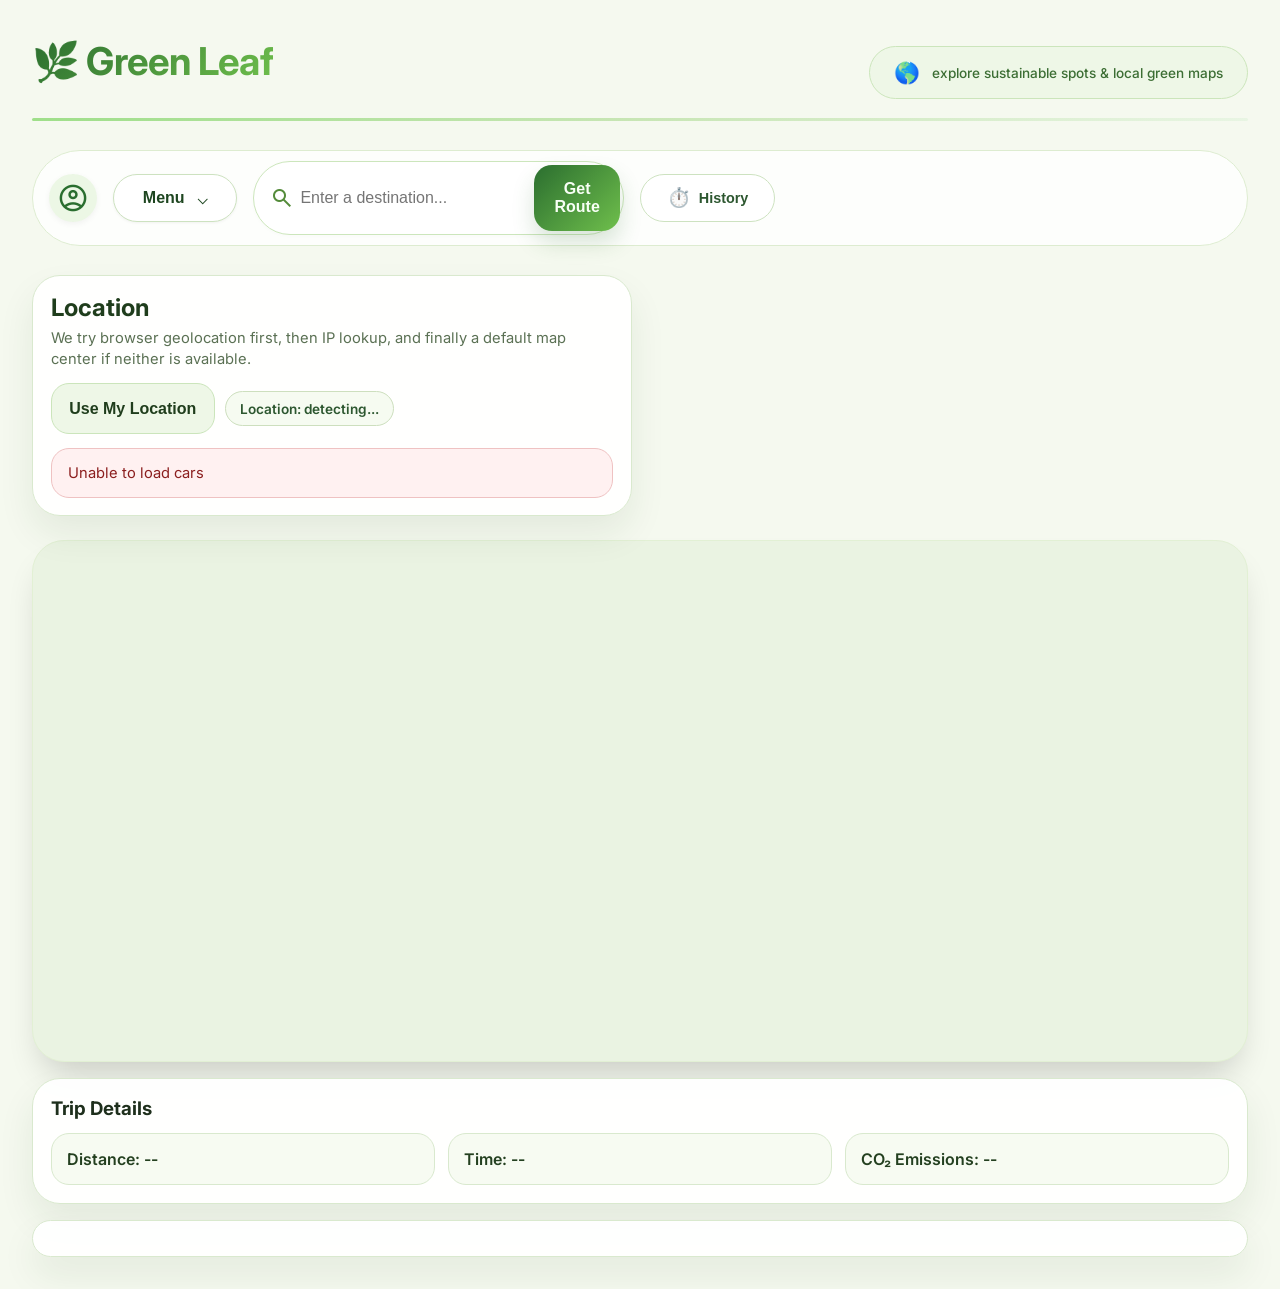
==== new-code/index.html @ 65c22194 "Refactor search component and remove index.html - Updated CSS for the search component to improve la" ====
<!doctype html>
<html lang="en">
  <head>
    <meta charset="UTF-8" />
    <meta
      name="viewport"
      content="width=device-width, initial-scale=1.0, user-scalable=yes"
    />
    <title>Green Leaf | Sustainable Map Explorer</title>
    <!-- Google Material Icons & Symbols -->
    <link
      rel="stylesheet"
      href="https://fonts.googleapis.com/css2?family=Material+Symbols+Outlined:opsz,wght,FILL,GRAD@20..48,100..700,0,1"
    />
    <link
      href="https://fonts.googleapis.com/css2?family=Inter:opsz,wght@14..32,300;14..32,400;14..32,600;14..32,700&display=swap"
      rel="stylesheet"
    />
    <style>
      * {
        margin: 0;
        padding: 0;
        box-sizing: border-box;
      }

      body {
        font-family:
          "Inter",
          system-ui,
          -apple-system,
          "Segoe UI",
          Roboto,
          sans-serif;
        background: #f5f9ef;
        color: #1e2f1c;
        padding: 1.5rem 2rem 2rem 2rem;
        transition: all 0.2s ease;
      }

      /* header & layout */
      .top-bar {
        display: flex;
        flex-wrap: wrap;
        align-items: center;
        justify-content: space-between;
        gap: 1rem;
        margin-bottom: 1.2rem;
      }

      .title h1 {
        font-size: 2.4rem;
        font-weight: 700;
        letter-spacing: -0.02em;
        background: linear-gradient(135deg, #2b6e2f, #6fbf4c);
        background-clip: text;
        -webkit-background-clip: text;
        color: transparent;
        text-shadow: none;
        display: inline-block;
      }

      .title {
        flex-shrink: 0;
      }

      hr {
        border: none;
        height: 3px;
        background: linear-gradient(90deg, #9fdf8a, #c8e6b5, #e8f5e3);
        border-radius: 10px;
        margin-bottom: 1.8rem;
      }

      /* action row: profile + menu + search + history */
      .action-panel {
        display: flex;
        flex-wrap: wrap;
        align-items: center;
        gap: 1rem;
        margin-bottom: 1.8rem;
        background: #ffffffcc;
        backdrop-filter: blur(2px);
        padding: 0.6rem 1rem;
        border-radius: 60px;
        border: 1px solid #ddecd0;
      }

      .profile-btn {
        background: #ecf7e5;
        border: none;
        border-radius: 40px;
        width: 48px;
        height: 48px;
        display: flex;
        align-items: center;
        justify-content: center;
        cursor: pointer;
        transition: 0.2s;
        box-shadow: 0 2px 6px rgba(0, 0, 0, 0.05);
      }

      .profile-btn:hover {
        background: #d9f0cc;
        transform: scale(0.97);
      }

      .acc-icon {
        font-size: 32px;
        color: #2a6e2f;
      }

      /* dropdown menu (modern) */
      .dropdown {
        position: relative;
        display: inline-block;
      }

      .dropbtn {
        background-color: #ffffff;
        color: #1e4620;
        padding: 0.7rem 1.8rem;
        font-size: 1rem;
        font-weight: 600;
        border: 1px solid #cde2c0;
        border-radius: 40px;
        cursor: pointer;
        transition: 0.2s;
        display: flex;
        align-items: center;
        gap: 6px;
        box-shadow: 0 1px 3px rgba(0, 0, 0, 0.05);
      }

      .dropbtn::after {
        content: "⌵";
        font-size: 1.2rem;
        font-weight: 500;
        margin-left: 6px;
      }

      .dropbtn:hover {
        background: #ebf9e2;
        border-color: #9fcd84;
      }

      .dropdown-content {
        display: none;
        position: absolute;
        background-color: white;
        min-width: 170px;
        box-shadow: 0 12px 28px rgba(0, 0, 0, 0.12);
        border-radius: 24px;
        z-index: 20;
        overflow: hidden;
        top: 50px;
        left: 0;
        border: 1px solid #e2f0d8;
      }

      .dropdown-content a {
        color: #2b4527;
        padding: 12px 20px;
        text-decoration: none;
        display: block;
        font-weight: 500;
        transition: 0.15s;
      }

      .dropdown-content a:hover {
        background-color: #eefbe6;
        color: #1a541e;
      }

      .dropdown:hover .dropdown-content {
        display: block;
      }

      /* search component */
      .search {
        display: flex;
        align-items: center;
        background: white;
        border-radius: 48px;
        padding: 0.2rem 0.2rem 0.2rem 1rem;
        border: 1px solid #cce6bc;
        transition: 0.2s;
        background: #ffffff;
        min-width: 220px;
        box-shadow: 0 1px 4px rgba(0, 0, 0, 0.02);
      }

      .search:focus-within {
        border-color: #6fbf4c;
        box-shadow: 0 0 0 3px rgba(111, 191, 76, 0.2);
      }

      .search-icon {
        color: #548b3a;
        font-size: 24px;
        margin-right: 6px;
      }

      .search-input {
        border: none;
        padding: 12px 8px 12px 0;
        font-size: 1rem;
        width: 100%;
        background: transparent;
        outline: none;
        font-weight: 400;
      }

      .history button {
        background: #ffffff;
        border: 1px solid #cde2c0;
        padding: 0.7rem 1.6rem;
        border-radius: 40px;
        font-weight: 600;
        font-size: 0.9rem;
        color: #2d5730;
        cursor: pointer;
        transition: all 0.2s;
        display: flex;
        align-items: center;
        gap: 8px;
      }

      .history button::before {
        content: "⏱️";
        font-size: 1.2rem;
      }

      .history button:hover {
        background: #e3f5d8;
        border-color: #8fcb6e;
        transform: translateY(-1px);
      }

      /* map container */
      .map-container {
        margin-top: 1.5rem;
        border-radius: 32px;
        overflow: hidden;
        box-shadow: 0 20px 35px -12px rgba(0, 0, 0, 0.2);
        border: 1px solid #e2f0d4;
        background: #eaf3e2;
        transition: all 0.2s;
      }

      .planner-grid {
        margin-top: 1.2rem;
        display: grid;
        grid-template-columns: repeat(2, minmax(0, 1fr));
        gap: 1rem;
      }

      .planner-card {
        background: rgba(255, 255, 255, 0.96);
        border: 1px solid #d9e9ce;
        border-radius: 28px;
        box-shadow: 0 18px 36px rgba(31, 61, 28, 0.08);
        padding: 1.1rem;
      }

      .planner-card h2,
      .planner-card h3 {
        margin-bottom: 0.35rem;
        color: #1f3d1c;
      }

      .planner-card p {
        color: #5b7154;
        font-size: 0.92rem;
        line-height: 1.45;
      }

      .planner-meta-row {
        display: flex;
        flex-wrap: wrap;
        align-items: center;
        gap: 0.65rem;
        margin-top: 0.8rem;
      }

      .location-badge,
      .active-vehicle-badge-inline {
        display: inline-flex;
        align-items: center;
        gap: 0.4rem;
        border-radius: 999px;
        padding: 0.55rem 0.85rem;
        border: 1px solid #cddfbe;
        background: #f6fbf1;
        color: #2d5730;
        font-size: 0.85rem;
        font-weight: 600;
      }

      .planner-controls {
        display: grid;
        grid-template-columns: repeat(2, minmax(0, 1fr));
        gap: 0.75rem;
        margin-top: 0.9rem;
      }

      .field-group {
        display: flex;
        flex-direction: column;
        gap: 0.4rem;
      }

      .field-group label {
        font-size: 0.82rem;
        font-weight: 700;
        letter-spacing: 0.02em;
        color: #496642;
      }

      .planner-select,
      .planner-input {
        border: 1px solid #cfe1c4;
        border-radius: 18px;
        padding: 0.9rem 1rem;
        font-size: 1rem;
        background: #fbfef8;
        color: #20301d;
        outline: none;
      }

      .planner-select:focus,
      .planner-input:focus {
        border-color: #6fbf4c;
        box-shadow: 0 0 0 3px rgba(111, 191, 76, 0.12);
      }

      .planner-btn,
      .planner-secondary-btn {
        border: none;
        border-radius: 18px;
        padding: 0.95rem 1.1rem;
        font-size: 1rem;
        font-weight: 700;
        cursor: pointer;
      }

      .planner-btn {
        color: #f8fff5;
        background: linear-gradient(135deg, #2b6e2f, #6fbf4c);
        box-shadow: 0 12px 22px rgba(43, 110, 47, 0.18);
      }

      .planner-secondary-btn {
        color: #1f3d1c;
        background: #eef7e7;
        border: 1px solid #cbe5bb;
      }

      .planner-btn:disabled {
        cursor: wait;
        opacity: 0.75;
      }

      .status-message {
        margin-top: 0.9rem;
        padding: 0.85rem 1rem;
        border-radius: 18px;
        border: 1px solid #d7e7cb;
        background: #f7fbf2;
        color: #244020;
        font-size: 0.92rem;
        line-height: 1.4;
      }

      .status-message.status-success {
        background: #e7f7e9;
        color: #1d7e35;
        border-color: #bfe3c6;
      }

      .status-message.status-error {
        background: #fff1f1;
        color: #8c1f1f;
        border-color: #efc2c2;
      }

      .map-stage {
        min-height: 520px;
        width: 100%;
      }

      .trip-details-card,
      .routes-list-section {
        margin-top: 1rem;
        background: rgba(255, 255, 255, 0.96);
        border: 1px solid #d9e9ce;
        border-radius: 28px;
        box-shadow: 0 18px 36px rgba(31, 61, 28, 0.08);
        padding: 1.1rem;
      }

      .trip-metrics {
        display: grid;
        grid-template-columns: repeat(3, minmax(0, 1fr));
        gap: 0.8rem;
        margin-top: 0.8rem;
      }

      .trip-metrics p {
        border-radius: 18px;
        background: #f7fbf2;
        border: 1px solid #d9e9ce;
        padding: 0.95rem;
        font-weight: 600;
        color: #244020;
      }

      .routes-heading {
        margin-bottom: 0.8rem;
        color: #1f3d1c;
      }

      .routes-grid {
        display: grid;
        gap: 0.9rem;
        grid-template-columns: repeat(auto-fit, minmax(220px, 1fr));
      }

      .route-option {
        text-align: left;
        width: 100%;
        border: 1px solid #d9e9ce;
        background: #fbfef8;
        border-radius: 22px;
        padding: 1rem;
        cursor: pointer;
      }

      .route-option-active {
        outline: 3px solid rgba(111, 191, 76, 0.18);
        border-color: #6fbf4c;
      }

      .route-option-header {
        display: flex;
        justify-content: space-between;
        gap: 0.6rem;
        align-items: center;
        margin-bottom: 0.45rem;
      }

      .route-title {
        font-weight: 700;
        color: #1f3d1c;
      }

      .route-pill {
        border-radius: 999px;
        padding: 0.3rem 0.6rem;
        background: #e7f7e9;
        color: #1d7e35;
        font-size: 0.78rem;
        font-weight: 700;
      }

      .route-main-metric {
        font-size: 1.15rem;
        font-weight: 800;
        color: #244020;
      }

      .route-meta,
      .route-savings {
        margin-top: 0.35rem;
        color: #5b7154;
        font-size: 0.92rem;
      }

      .field {
        display: flex;
        flex-direction: column;
        gap: 0.4rem;
      }

      .field label {
        font-size: 0.82rem;
        font-weight: 700;
        letter-spacing: 0.02em;
        color: #496642;
      }

      .field input {
        border: 1px solid #cfe1c4;
        border-radius: 18px;
        padding: 0.9rem 1rem;
        font-size: 1rem;
        background: #fbfef8;
        color: #20301d;
        outline: none;
      }

      .field input:focus {
        border-color: #6fbf4c;
        box-shadow: 0 0 0 3px rgba(111, 191, 76, 0.12);
      }

      .span-2 {
        grid-column: span 2;
      }

      .predict-btn {
        border: none;
        border-radius: 18px;
        padding: 0.95rem 1.2rem;
        font-size: 1rem;
        font-weight: 700;
        color: #f8fff5;
        background: linear-gradient(135deg, #2b6e2f, #6fbf4c);
        cursor: pointer;
        transition:
          transform 0.18s ease,
          box-shadow 0.18s ease,
          opacity 0.18s ease;
        box-shadow: 0 12px 22px rgba(43, 110, 47, 0.18);
      }

      .predict-btn:hover {
        transform: translateY(-1px);
      }

      .predict-btn:disabled {
        cursor: wait;
        opacity: 0.75;
        transform: none;
      }

      .result-box {
        margin-top: 1rem;
        border-radius: 22px;
        background: #f7fbf2;
        border: 1px solid #d9e9ce;
        padding: 1rem 1.1rem;
        color: #244020;
        line-height: 1.5;
      }

      .result-box strong {
        display: block;
        font-size: 1rem;
        margin-bottom: 0.35rem;
      }

      .result-box.error {
        background: #fff7f7;
        border-color: #f0c7c7;
        color: #8c1f1f;
      }

      .small-muted {
        display: block;
        margin-top: 0.35rem;
        color: #5e7256;
        font-size: 0.82rem;
      }

      gmp-map {
        display: block;
        width: 100%;
        height: 550px;
        border-radius: 28px;
      }

      /* additional info banner */
      .eco-note {
        margin-top: 1.4rem;
        background: #eef7e7;
        border-radius: 60px;
        padding: 0.8rem 1.5rem;
        display: inline-flex;
        align-items: center;
        gap: 12px;
        font-size: 0.85rem;
        color: #3c6e34;
        font-weight: 500;
        border: 1px solid #cbe5bb;
        backdrop-filter: blur(2px);
      }

      .eco-note span {
        font-size: 1.3rem;
      }

      /* responsive */
      @media (max-width: 700px) {
        body {
          padding: 1rem;
        }
        .top-bar {
          flex-direction: column;
          align-items: flex-start;
        }
        .action-panel {
          border-radius: 28px;
          justify-content: space-between;
        }
        gmp-map {
          height: 420px;
        }
        .planner-grid,
        .planner-controls,
        .trip-metrics {
          grid-template-columns: 1fr;
        }

        .span-2 {
          grid-column: auto;
        }

        .title h1 {
          font-size: 1.9rem;
        }
      }

      /* simple toast */
      .toast-msg {
        position: fixed;
        bottom: 24px;
        left: 50%;
        transform: translateX(-50%) scale(0.9);
        background: #1f3d1c;
        color: #f1ffe8;
        padding: 10px 22px;
        border-radius: 60px;
        font-weight: 500;
        font-size: 0.85rem;
        opacity: 0;
        transition:
          opacity 0.2s,
          transform 0.2s;
        pointer-events: none;
        z-index: 200;
        box-shadow: 0 8px 18px rgba(0, 0, 0, 0.2);
        backdrop-filter: blur(4px);
        white-space: nowrap;
      }

      .toast-msg.show {
        opacity: 1;
        transform: translateX(-50%) scale(1);
      }
    </style>
  </head>
  <body>
    <div class="top-bar">
      <div class="title">
        <h1>🌿 Green Leaf</h1>
      </div>
      <div class="eco-note">
        <span>🌎</span> explore sustainable spots & local green maps
      </div>
    </div>
    <hr />

    <!-- unified action bar -->
    <div class="action-panel">
      <!-- profile icon button (with modern icon) -->
      <form class="profile-form" onsubmit="return false;">
        <button
          class="profile-btn"
          id="profileBtn"
          aria-label="Account profile"
        >
          <span class="material-symbols-outlined acc-icon">account_circle</span>
        </button>
      </form>

      <!-- dropdown menu (original style but refined) -->
      <div class="dropdown">
        <button class="dropbtn">Menu</button>
        <div class="dropdown-content">
          <a href="#" id="menuDiscover">🌱 Discover Parks</a>
          <a href="#" id="menuFarm">🥬 Urban Farms</a>
          <a href="#" id="menuEvents">📅 Eco Events</a>
        </div>
      </div>

      <!-- search form -->
      <form class="ser" onsubmit="return false;">
        <div class="search">
          <span class="material-symbols-outlined search-icon">search</span>
          <input
            class="search-input"
            type="search"
            placeholder="Enter a destination..."
            id="searchInput"
          />
          <button class="planner-btn" id="searchBtn" type="submit">
            Get Route
          </button>
        </div>
      </form>

      <!-- history button -->
      <div class="history">
        <button id="historyBtn">History</button>
      </div>
    </div>

    <section class="planner-grid" aria-label="Trip planner and vehicle profile">
      <article class="planner-card profile-menu" id="profileMenu" hidden>
        <h2>Vehicle Profile</h2>
        <p>
          Pick a car from the dataset so route emissions use the same vehicle
          profile.
        </p>
        <div class="planner-controls" id="carSelector">
          <div class="field-group">
            <label for="Make">Make</label>
            <select id="Make" class="planner-select"></select>
          </div>
          <div class="field-group">
            <label for="Model">Model</label>
            <select id="Model" class="planner-select"></select>
          </div>
          <div class="field-group">
            <label for="EngineSize">Engine Size</label>
            <select id="EngineSize" class="planner-select"></select>
          </div>
          <div class="field-group">
            <label for="FuelType">Fuel Type</label>
            <select id="FuelType" class="planner-select"></select>
          </div>
        </div>
        <div class="planner-meta-row">
          <button id="saveProfileBtn" type="button" class="planner-btn">
            Save Profile
          </button>
          <span id="profileStatus" role="status" aria-live="polite"></span>
          <span id="activeVehicleBadge" class="active-vehicle-badge-inline"
            >Vehicle: Not set</span
          >
        </div>
      </article>

      <article class="planner-card">
        <h2>Location</h2>
        <p>
          We try browser geolocation first, then IP lookup, and finally a
          default map center if neither is available.
        </p>
        <div class="planner-meta-row">
          <button id="locateBtn" type="button" class="planner-secondary-btn">
            Use My Location
          </button>
          <span id="locationBadge" class="location-badge"
            >Location: detecting...</span
          >
        </div>
        <div id="uiStatus" class="status-message" role="alert" hidden></div>
      </article>
    </section>

    <div class="map-container">
      <div id="map" class="map-stage"></div>
    </div>

    <section
      id="results"
      class="trip-details-card"
      aria-labelledby="tripDetailsHeading"
    >
      <h3 id="tripDetailsHeading">Trip Details</h3>
      <div class="trip-metrics">
        <p id="distanceText">Distance: --</p>
        <p id="durationText">Time: --</p>
        <p id="co2Text">CO₂ Emissions: --</p>
      </div>
    </section>

    <section
      id="routesList"
      class="routes-list-section"
      aria-live="polite"
      aria-label="Route options"
    ></section>

    <datalist id="makeOptions"></datalist>
    <datalist id="modelOptions"></datalist>
    <datalist id="fuelOptions"></datalist>

    <script>
      const DEFAULT_LOCATION = { lat: 38.627, lng: -90.1994 };
      const IP_LOOKUP_URL =
        "https://ipapi.co/json/?fields=latitude,longitude,city,region,country_name";

      let map = null;
      let userMarker = null;
      let destinationMarker = null;
      let carData = [];
      let currentRoutes = [];
      let currentGreenestIndex = 0;
      let userLocation = null;
      let destinationLocation = null;
      let pendingInitialLocation = null;
      let pendingInitialLocationLabel = "St. Louis fallback";
      let routePolylines = [];
      let mapReady = false;
      let googleMapsApiKey = "";

      const fuelTypeMap = {
        X: "Regular Gasoline",
        Z: "Premium Gasoline",
        D: "Diesel",
        E: "Ethanol (E85)",
        N: "Natural Gas",
      };

      function getFuelLabel(fuelCode) {
        if (!fuelCode) return "Unknown Fuel";
        return fuelTypeMap[fuelCode] || fuelCode;
      }

      const profileToggleBtn = document.getElementById("profileBtn");
      const profileMenu = document.getElementById("profileMenu");
      const historyBtn = document.getElementById("historyBtn");
      const searchForm = document.querySelector(".ser");
      const locateBtn = document.getElementById("locateBtn");
      const saveProfileBtn = document.getElementById("saveProfileBtn");
      const searchBtn = document.getElementById("searchBtn");
      const routesListEl = document.getElementById("routesList");
      const uiStatusEl = document.getElementById("uiStatus");
      const locationBadgeEl = document.getElementById("locationBadge");
      const activeVehicleBadgeEl =
        document.getElementById("activeVehicleBadge");
      const profileStatusEl = document.getElementById("profileStatus");
      const distanceTextEl = document.getElementById("distanceText");
      const durationTextEl = document.getElementById("durationText");
      const co2TextEl = document.getElementById("co2Text");

      function showToast(message, duration = 2200) {
        let toast = document.querySelector(".toast-msg");
        if (!toast) {
          toast = document.createElement("div");
          toast.className = "toast-msg";
          document.body.appendChild(toast);
        }
        toast.textContent = message;
        toast.classList.add("show");
        setTimeout(() => toast.classList.remove("show"), duration);
      }

      function setProfileMenuState(isOpen) {
        if (!profileMenu || !profileToggleBtn) return;

        profileMenu.hidden = !isOpen;
        profileToggleBtn.setAttribute("aria-expanded", String(isOpen));
        profileToggleBtn.setAttribute(
          "aria-label",
          isOpen ? "Close vehicle profile" : "Open vehicle profile",
        );
      }

      function setUiStatus(message, type = "info") {
        if (!uiStatusEl) return;
        uiStatusEl.hidden = false;
        uiStatusEl.className = `status-message status-${type}`;
        uiStatusEl.textContent = message;
      }

      function clearUiStatus() {
        if (!uiStatusEl) return;
        uiStatusEl.hidden = true;
        uiStatusEl.textContent = "";
        uiStatusEl.className = "status-message";
      }

      function setLocationBadge(message) {
        if (locationBadgeEl) {
          locationBadgeEl.textContent = message;
        }
      }

      function populateSelect(selectEl, values, placeholder) {
        if (!selectEl) return;
        selectEl.innerHTML = "";

        const defaultOption = document.createElement("option");
        defaultOption.value = "";
        defaultOption.textContent = placeholder;
        selectEl.appendChild(defaultOption);

        values.forEach((value) => {
          const option = document.createElement("option");
          option.value = value;
          option.textContent = value;
          selectEl.appendChild(option);
        });
      }

      function getSelectedCar() {
        const make = document.getElementById("Make").value;
        const model = document.getElementById("Model").value;
        const engineSize = Number(document.getElementById("EngineSize").value);
        const fuelType = document.getElementById("FuelType").value;

        return {
          Make: make,
          Model: model,
          EngineSize: engineSize,
          FuelType: fuelType,
        };
      }

      function hasValidCar(car) {
        return Boolean(
          car &&
          car.Make &&
          car.Model &&
          Number.isFinite(Number(car.EngineSize)) &&
          car.FuelType,
        );
      }

      function updateActiveVehicleBadge(car = null) {
        const resolvedCar = car || getSelectedCar();
        if (!activeVehicleBadgeEl) return;

        if (!hasValidCar(resolvedCar)) {
          activeVehicleBadgeEl.textContent = "Vehicle: Not set";
          activeVehicleBadgeEl.classList.add("badge-warning");
          return;
        }

        activeVehicleBadgeEl.textContent = `Vehicle: ${resolvedCar.Make} ${resolvedCar.Model} ${resolvedCar.EngineSize}L (${getFuelLabel(resolvedCar.FuelType)})`;
        activeVehicleBadgeEl.classList.remove("badge-warning");
      }

      async function loadCars() {
        const response = await fetch("/get-cars");
        if (!response.ok) {
          throw new Error("Unable to load cars");
        }

        carData = await response.json();

        const makes = [...new Set(carData.map((car) => car.Make))].sort();
        populateSelect(document.getElementById("Make"), makes, "Select Make");
        populateSelect(document.getElementById("Model"), [], "Select Model");
        populateSelect(
          document.getElementById("EngineSize"),
          [],
          "Select Engine Size",
        );
        populateSelect(
          document.getElementById("FuelType"),
          [],
          "Select Fuel Type",
        );
        document.getElementById("FuelType").disabled = true;
      }

      function populateModels() {
        const make = document.getElementById("Make").value;
        const models = [
          ...new Set(
            carData.filter((car) => car.Make === make).map((car) => car.Model),
          ),
        ].sort();
        populateSelect(
          document.getElementById("Model"),
          models,
          "Select Model",
        );
        populateSelect(
          document.getElementById("EngineSize"),
          [],
          "Select Engine Size",
        );
        populateSelect(
          document.getElementById("FuelType"),
          [],
          "Select Fuel Type",
        );
        document.getElementById("FuelType").disabled = true;
      }

      function populateEngineSizes() {
        const make = document.getElementById("Make").value;
        const model = document.getElementById("Model").value;
        const engineSizes = [
          ...new Set(
            carData
              .filter((car) => car.Make === make && car.Model === model)
              .map((car) => car.EngineSize),
          ),
        ].sort((a, b) => Number(a) - Number(b));

        populateSelect(
          document.getElementById("EngineSize"),
          engineSizes,
          "Select Engine Size",
        );
        populateSelect(
          document.getElementById("FuelType"),
          [],
          "Select Fuel Type",
        );
        document.getElementById("FuelType").disabled = true;
      }

      function populateFuelTypes() {
        const make = document.getElementById("Make").value;
        const model = document.getElementById("Model").value;
        const engineSize = Number(document.getElementById("EngineSize").value);
        const fuelSelect = document.getElementById("FuelType");
        const fuelTypes = [
          ...new Set(
            carData
              .filter(
                (car) =>
                  car.Make === make &&
                  car.Model === model &&
                  Number(car.EngineSize) === engineSize,
              )
              .map((car) => car.FuelType),
          ),
        ].sort();

        populateSelect(fuelSelect, [], "Select Fuel Type");
        fuelTypes.forEach((fuelCode) => {
          const option = document.createElement("option");
          option.value = fuelCode;
          option.textContent = getFuelLabel(fuelCode);
          fuelSelect.appendChild(option);
        });

        if (fuelTypes.length === 1) {
          fuelSelect.value = fuelTypes[0];
          fuelSelect.disabled = true;
        } else if (fuelTypes.length > 1) {
          fuelSelect.disabled = false;
        } else {
          fuelSelect.disabled = true;
        }
      }

      function saveProfile() {
        const car = getSelectedCar();
        if (!hasValidCar(car)) {
          if (profileStatusEl) {
            profileStatusEl.textContent = "Select all car fields first.";
          }
          setUiStatus("Select and save a vehicle profile first.", "error");
          return;
        }

        localStorage.setItem("userCarProfile", JSON.stringify(car));
        if (profileStatusEl) {
          profileStatusEl.textContent = "Profile saved!";
          profileStatusEl.style.color = "#1d7e35";
        }
        updateActiveVehicleBadge(car);
        setUiStatus("Vehicle profile saved.", "success");
        setProfileMenuState(false);
        showToast("🌿 Vehicle profile saved", 1500);
      }

      function loadProfile() {
        const profile = localStorage.getItem("userCarProfile");
        if (!profile) return false;

        try {
          const car = JSON.parse(profile);
          if (!hasValidCar(car)) {
            throw new Error("Invalid profile data");
          }

          document.getElementById("Make").value = car.Make;
          populateModels();
          document.getElementById("Model").value = car.Model;
          populateEngineSizes();
          document.getElementById("EngineSize").value = car.EngineSize;
          populateFuelTypes();
          document.getElementById("FuelType").value = car.FuelType;
          updateActiveVehicleBadge(car);
          return true;
        } catch (error) {
          console.warn("Could not load car profile:", error);
          localStorage.removeItem("userCarProfile");
          updateActiveVehicleBadge(null);
          return false;
        }
      }

      async function resolveLocationFromGeolocation() {
        return new Promise((resolve, reject) => {
          if (!navigator.geolocation) {
            reject(new Error("Geolocation unsupported"));
            return;
          }

          navigator.geolocation.getCurrentPosition(
            (position) => {
              resolve({
                lat: position.coords.latitude,
                lng: position.coords.longitude,
                label: "Browser location",
              });
            },
            (error) => reject(error),
            { enableHighAccuracy: true, timeout: 10000, maximumAge: 300000 },
          );
        });
      }

      async function resolveLocationFromIp() {
        const response = await fetch(IP_LOOKUP_URL);
        if (!response.ok) {
          throw new Error("IP lookup failed");
        }

        const data = await response.json();
        if (
          !Number.isFinite(Number(data.latitude)) ||
          !Number.isFinite(Number(data.longitude))
        ) {
          throw new Error("IP lookup returned invalid coordinates");
        }

        return {
          lat: Number(data.latitude),
          lng: Number(data.longitude),
          label:
            [data.city, data.region, data.country_name]
              .filter(Boolean)
              .join(", ") || "IP location",
        };
      }

      async function resolveInitialLocation(forceRefresh = false) {
        if (pendingInitialLocation && !forceRefresh) {
          return pendingInitialLocation;
        }

        try {
          const location = await resolveLocationFromGeolocation();
          pendingInitialLocation = { lat: location.lat, lng: location.lng };
          pendingInitialLocationLabel = location.label;
          userLocation = pendingInitialLocation;
          setLocationBadge(`Location: ${location.label}`);
          setUiStatus(`Using browser location: ${location.label}.`, "success");
          if (mapReady) {
            centerMap(location);
          }
          return pendingInitialLocation;
        } catch (geoError) {
          try {
            const location = await resolveLocationFromIp();
            pendingInitialLocation = { lat: location.lat, lng: location.lng };
            pendingInitialLocationLabel = location.label;
            userLocation = pendingInitialLocation;
            setLocationBadge(`Location: ${location.label} (IP)`);
            setUiStatus(`Using IP-based location: ${location.label}.`, "info");
            if (mapReady) {
              centerMap(location);
            }
            return pendingInitialLocation;
          } catch (ipError) {
            pendingInitialLocation = DEFAULT_LOCATION;
            pendingInitialLocationLabel = "St. Louis fallback";
            userLocation = pendingInitialLocation;
            setLocationBadge("Location: St. Louis fallback");
            setUiStatus(
              "Could not detect location. Using the default map center.",
              "info",
            );
            if (mapReady) {
              centerMap({ ...DEFAULT_LOCATION, label: "St. Louis fallback" });
            }
            return pendingInitialLocation;
          }
        }
      }

      function centerMap(location) {
        if (!map) return;
        const center = { lat: location.lat, lng: location.lng };
        map.setCenter(center);
        map.setZoom(12);
        if (userMarker) {
          userMarker.setPosition(center);
        }
      }

      function updateDestinationMarker(location, title) {
        const destination = { lat: location.lat, lng: location.lng };
        if (!destinationMarker) {
          destinationMarker = new google.maps.Marker({
            position: destination,
            map,
            title: title || "Destination",
            icon: {
              path: google.maps.SymbolPath.CIRCLE,
              scale: 8,
              fillColor: "#2b6e2f",
              fillOpacity: 1,
              strokeColor: "#ffffff",
              strokeWeight: 2,
            },
          });
        } else {
          destinationMarker.setPosition(destination);
          destinationMarker.setTitle(title || "Destination");
        }
      }

      function clearRoutePolylines() {
        routePolylines.forEach((polyline) => polyline.setMap(null));
        routePolylines = [];
      }

      function setRouteHighlight(selectedIndex) {
        currentRoutes.forEach((route, index) => {
          if (!routePolylines[index]) return;
          routePolylines[index].setOptions({
            strokeColor:
              index === selectedIndex
                ? "#0c7a43"
                : index === currentGreenestIndex
                  ? "#00b300"
                  : "#7d8790",
            strokeOpacity:
              index === selectedIndex
                ? 1
                : index === currentGreenestIndex
                  ? 0.95
                  : 0.5,
            strokeWeight:
              index === selectedIndex
                ? 7
                : index === currentGreenestIndex
                  ? 6
                  : 4,
            zIndex:
              index === selectedIndex
                ? 3
                : index === currentGreenestIndex
                  ? 2
                  : 1,
          });
        });
      }

      function setActiveRouteCard(selectedIndex) {
        const optionEls = routesListEl.querySelectorAll(".route-option");
        optionEls.forEach((el) => {
          const routeIndex = Number(el.dataset.routeIndex);
          const isSelected = routeIndex === selectedIndex;
          el.classList.toggle("route-option-active", isSelected);
          el.setAttribute("aria-pressed", String(isSelected));
        });
      }

      function selectRoute(selectedIndex) {
        const route = currentRoutes[selectedIndex];
        if (!route) return;

        setRouteHighlight(selectedIndex);
        setActiveRouteCard(selectedIndex);

        const routeMiles = route.distance_km * 0.621371;
        const routeCo2Kg = route.co2_emissions_g / 1000;
        distanceTextEl.textContent = `Distance: ${routeMiles.toFixed(2)} miles (${route.distance_km.toFixed(2)} km)`;
        durationTextEl.textContent = `Time: ${route.duration}`;
        co2TextEl.textContent = `CO₂ Emissions: ${routeCo2Kg.toFixed(2)} kg`;
      }

      function renderRouteCards(routes, greenestIndex) {
        currentRoutes = routes;
        currentGreenestIndex = greenestIndex;

        if (!Array.isArray(routes) || routes.length === 0) {
          routesListEl.innerHTML = "";
          return;
        }

        const cards = routes
          .map((route, index) => {
            const isGreenest = route.index === greenestIndex;
            const routeMiles = route.distance_km * 0.621371;
            const routeCo2Kg = route.co2_emissions_g / 1000;
            const savingsKg = route.extra_emissions_g / 1000;

            return `
              <button class="route-option ${isGreenest ? "route-option-active" : ""}" type="button" data-route-index="${index}" aria-pressed="false">
                <div class="route-option-header">
                  <span class="route-title">Route ${index + 1}</span>
                  ${isGreenest ? '<span class="route-pill">Greenest</span>' : ""}
                </div>
                <p class="route-main-metric">${routeCo2Kg.toFixed(2)} kg CO₂</p>
                <p class="route-meta">${routeMiles.toFixed(2)} miles (${route.distance_km.toFixed(2)} km) • ${route.duration}</p>
                <p class="route-savings">${isGreenest ? "Lowest emissions route" : `Save ${savingsKg.toFixed(2)} kg CO₂ by choosing route ${greenestIndex + 1}`}</p>
              </button>
            `;
          })
          .join("");

        routesListEl.innerHTML = `<h4 class="routes-heading">Route Options</h4><div class="routes-grid">${cards}</div>`;
        routesListEl.querySelectorAll(".route-option").forEach((routeCard) => {
          routeCard.addEventListener("click", () => {
            const routeIndex = Number(routeCard.dataset.routeIndex);
            selectRoute(routeIndex);
          });
        });
      }

      function drawRoutes(routes) {
        clearRoutePolylines();

        routes.forEach((route, index) => {
          if (!route.polyline || !map) return;

          const polyline = new google.maps.Polyline({
            path: google.maps.geometry.encoding.decodePath(route.polyline),
            geodesic: true,
            strokeColor: index === currentGreenestIndex ? "#00b300" : "#888",
            strokeOpacity: index === currentGreenestIndex ? 0.95 : 0.5,
            strokeWeight: index === currentGreenestIndex ? 7 : 4,
            zIndex: index === currentGreenestIndex ? 2 : 1,
          });
          polyline.setMap(map);
          routePolylines.push(polyline);
        });
      }

      async function findGreenestRoute(event) {
        event.preventDefault();
        clearUiStatus();

        if (!searchBtn) return;
        const query = document.getElementById("searchInput").value.trim();
        if (!query) {
          setUiStatus("Enter a destination first.", "error");
          return;
        }

        if (!userLocation) {
          await resolveInitialLocation();
        }

        const car = getSelectedCar();
        if (!hasValidCar(car)) {
          setUiStatus("Select and save a vehicle profile first.", "error");
          return;
        }

        searchBtn.disabled = true;
        searchBtn.textContent = "Searching...";

        try {
          const destinationResponse = await fetch("/search-location", {
            method: "POST",
            headers: { "Content-Type": "application/json" },
            body: JSON.stringify({ query }),
          });

          const destinationData = await destinationResponse.json();
          if (!destinationResponse.ok) {
            throw new Error(
              destinationData.error || "Could not find destination",
            );
          }

          destinationLocation = {
            lat: destinationData.lat,
            lng: destinationData.lng,
          };
          updateDestinationMarker(
            destinationLocation,
            destinationData.address || query,
          );
          centerMap(destinationLocation);

          const routeResponse = await fetch("/get-greenest-route", {
            method: "POST",
            headers: { "Content-Type": "application/json" },
            body: JSON.stringify({
              origin: userLocation,
              destination: destinationLocation,
              car,
            }),
          });

          const routeData = await routeResponse.json();
          if (!routeResponse.ok || routeData.error) {
            throw new Error(routeData.error || "Could not calculate routes");
          }

          const greenest = routeData.greenest;
          currentGreenestIndex = greenest.index;
          drawRoutes(routeData.routes);
          renderRouteCards(routeData.routes, greenest.index);
          selectRoute(greenest.index);

          setUiStatus(
            `Greenest route found for ${destinationData.address || query}.`,
            "success",
          );
          showToast("🌿 Greenest route ready", 1500);
        } catch (error) {
          setUiStatus(error.message || "Route lookup failed.", "error");
        } finally {
          searchBtn.disabled = false;
          searchBtn.textContent = "Get Route";
        }
      }

      async function fetchGoogleMapsApiKey() {
        if (googleMapsApiKey) {
          return googleMapsApiKey;
        }

        const keyResponse = await fetch("/get-api-key");
        const keyData = await keyResponse.json();
        if (!keyResponse.ok || !keyData.api_key) {
          throw new Error(keyData.error || "Google Maps API key is missing.");
        }

        googleMapsApiKey = keyData.api_key;
        return googleMapsApiKey;
      }

      async function loadGoogleMapsAPI() {
        if (window.google && window.google.maps) {
          if (pendingInitialLocation) {
            initMapWithLocation(pendingInitialLocation);
          }
          return;
        }

        const apiKey = await fetchGoogleMapsApiKey();

        const existingScript = document.querySelector(
          'script[src*="maps.googleapis.com/maps/api/js"]',
        );
        if (existingScript) {
          existingScript.remove();
        }

        const script = document.createElement("script");
        script.src = `https://maps.googleapis.com/maps/api/js?key=${apiKey}&libraries=geometry,places&callback=initMapCallback`;
        script.async = true;
        script.defer = true;
        script.onerror = () => {
          setUiStatus(
            "Could not load Google Maps. Check your API key and network.",
            "error",
          );
        };
        window.initMapCallback = () => {
          if (pendingInitialLocation) {
            initMapWithLocation(pendingInitialLocation);
          } else {
            initMapWithLocation(DEFAULT_LOCATION);
          }
        };
        document.head.appendChild(script);
      }

      function initMapWithLocation(location) {
        const initialCenter =
          location || pendingInitialLocation || DEFAULT_LOCATION;

        map = new google.maps.Map(document.getElementById("map"), {
          center: initialCenter,
          zoom: 12,
          mapTypeControl: false,
          streetViewControl: false,
          fullscreenControl: false,
        });

        userMarker = new google.maps.Marker({
          position: initialCenter,
          map,
          title: "Your starting location",
        });

        mapReady = true;
        userLocation = initialCenter;
        setLocationBadge(`Location: ${pendingInitialLocationLabel}`);
      }

      async function refreshLocation() {
        pendingInitialLocation = null;
        setLocationBadge("Location: detecting...");
        await resolveInitialLocation(true);
        if (mapReady && userLocation) {
          centerMap({ lat: userLocation.lat, lng: userLocation.lng });
        }
      }

      function attachCarDropdownHandlers() {
        document.getElementById("Make").addEventListener("change", () => {
          populateModels();
          updateActiveVehicleBadge();
        });

        document.getElementById("Model").addEventListener("change", () => {
          populateEngineSizes();
          updateActiveVehicleBadge();
        });

        document.getElementById("EngineSize").addEventListener("change", () => {
          populateFuelTypes();
          updateActiveVehicleBadge();
        });

        document.getElementById("FuelType").addEventListener("change", () => {
          updateActiveVehicleBadge();
        });
      }

      window.addEventListener("load", async () => {
        try {
          await loadCars();
          attachCarDropdownHandlers();
          const hasSavedProfile = loadProfile();
          setProfileMenuState(!hasSavedProfile);
          updateActiveVehicleBadge();

          await resolveInitialLocation();
          await loadGoogleMapsAPI();

          if (profileToggleBtn) {
            profileToggleBtn.addEventListener("click", () => {
              setProfileMenuState(profileMenu.hidden);
            });
          }

          if (historyBtn) {
            historyBtn.addEventListener("click", () => {
              showToast("📜 Route history is not enabled in this view.", 1800);
            });
          }

          if (locateBtn) {
            locateBtn.addEventListener("click", refreshLocation);
          }

          if (saveProfileBtn) {
            saveProfileBtn.addEventListener("click", saveProfile);
          }

          if (searchForm) {
            searchForm.addEventListener("submit", findGreenestRoute);
          }

          document
            .getElementById("searchInput")
            .addEventListener("input", () => {
              clearUiStatus();
            });

          showToast("🌍 Green Leaf map ready", 2000);
        } catch (error) {
          console.error(error);
          setUiStatus(
            error.message || "Could not initialize the app.",
            "error",
          );
        }
      });

      window.handleSearch = findGreenestRoute;
    </script>

    <!-- Ensure API key does not appear as plaintext placeholder but fully functional.
     Also handle the scenario where google maps loads with valid key. 
     We also set the gmp-map attributes without interfering. 
     The final page includes a fully working map with advanced marker. -->
  </body>
</html>
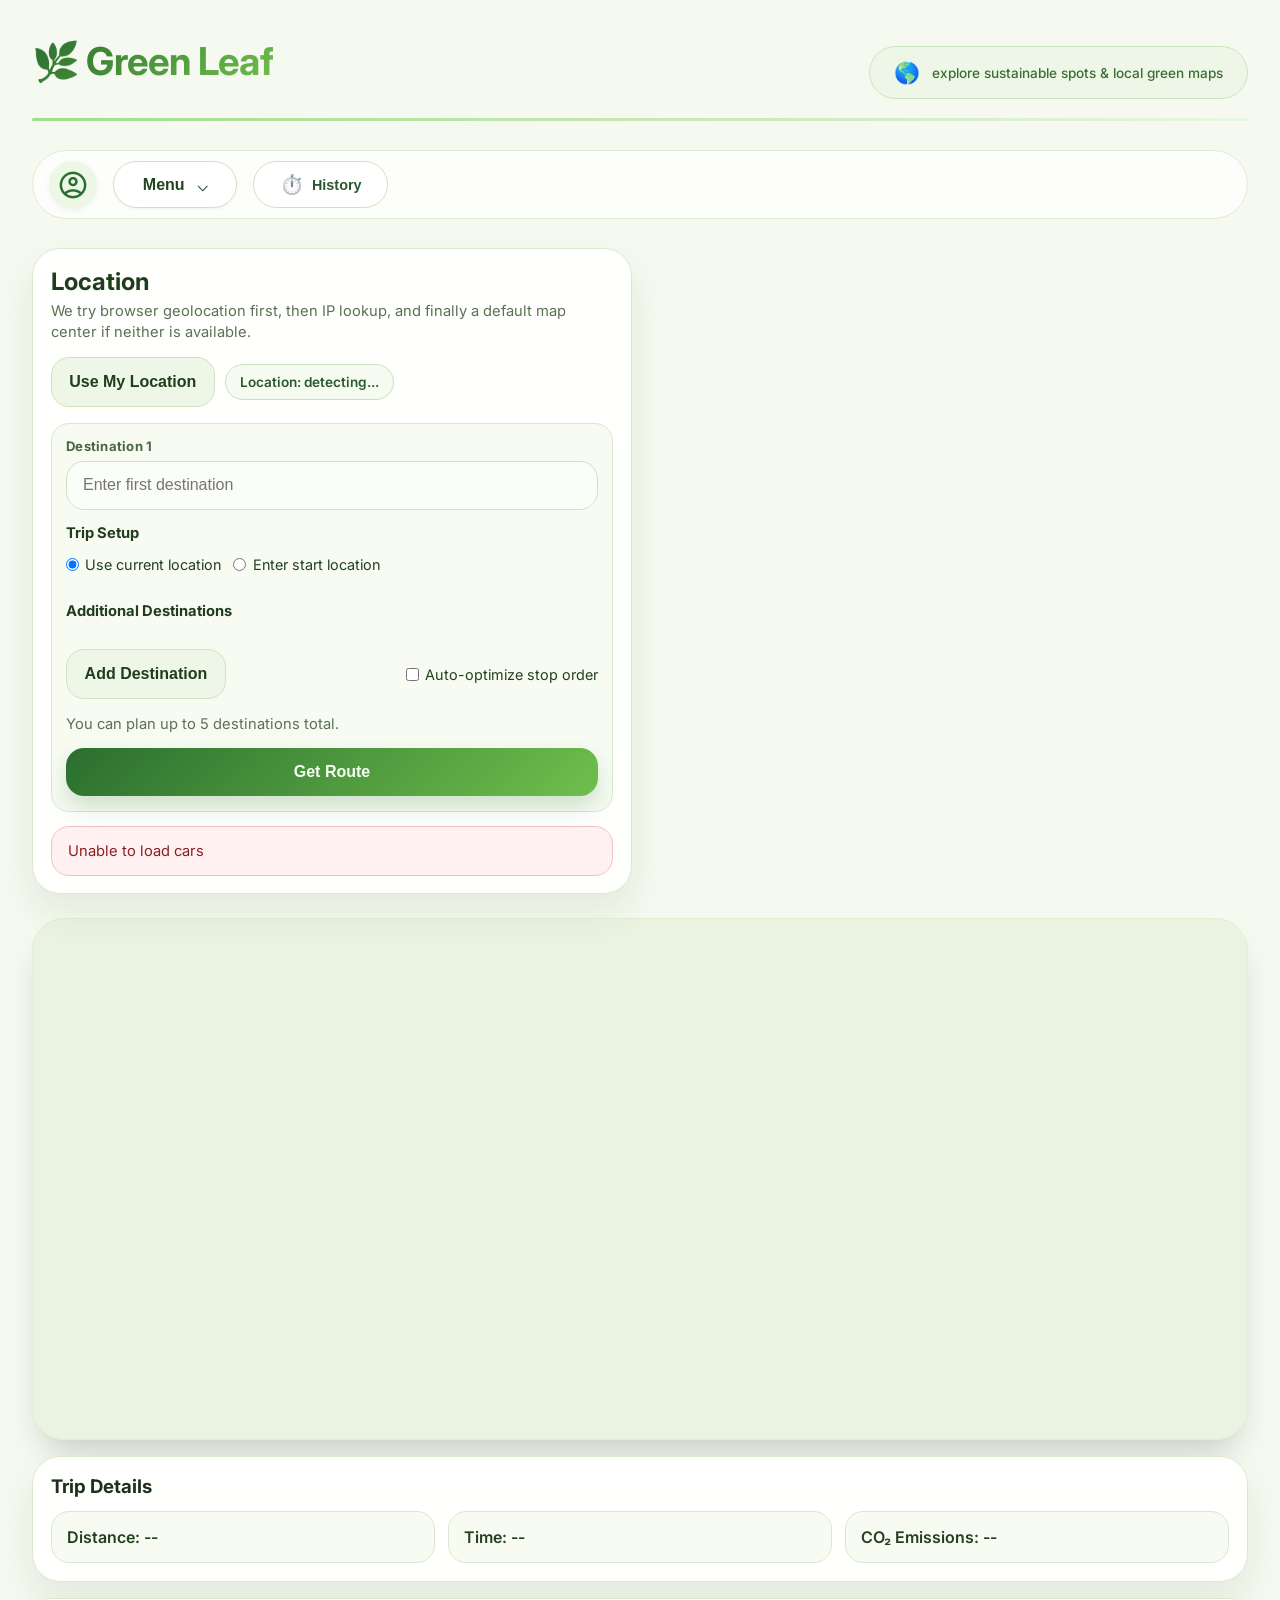
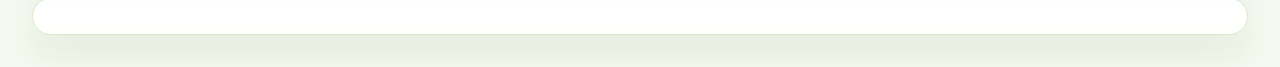
==== commit d53bcd74: "Implement trip planning form with destination input, autocomplete, and configuration options" ====
--- a/new-code/index.html
+++ b/new-code/index.html
@@ -176,38 +176,30 @@
       }
 
       /* search component */
-      .search {
-        display: flex;
-        align-items: center;
-        background: white;
-        border-radius: 48px;
-        padding: 0.2rem 0.2rem 0.2rem 1rem;
-        border: 1px solid #cce6bc;
-        transition: 0.2s;
-        background: #ffffff;
-        min-width: 220px;
-        box-shadow: 0 1px 4px rgba(0, 0, 0, 0.02);
-      }
-
-      .search:focus-within {
-        border-color: #6fbf4c;
-        box-shadow: 0 0 0 3px rgba(111, 191, 76, 0.2);
-      }
-
-      .search-icon {
-        color: #548b3a;
-        font-size: 24px;
-        margin-right: 6px;
-      }
-
       .search-input {
-        border: none;
-        padding: 12px 8px 12px 0;
-        font-size: 1rem;
         width: 100%;
-        background: transparent;
-        outline: none;
-        font-weight: 400;
+      }
+
+      .trip-search-form {
+        display: grid;
+        gap: 1rem;
+      }
+
+      .trip-input-stack {
+        display: grid;
+        gap: 0.9rem;
+      }
+
+      .trip-primary-destination {
+        display: grid;
+        gap: 0.4rem;
+      }
+
+      .trip-primary-destination label {
+        font-size: 0.82rem;
+        font-weight: 700;
+        letter-spacing: 0.02em;
+        color: #496642;
       }
 
       .history button {
@@ -282,6 +274,114 @@
         margin-top: 0.8rem;
       }
 
+      .trip-config-panel {
+        margin-top: 1rem;
+        border: 1px solid #d9e9ce;
+        border-radius: 18px;
+        background: #f7fbf2;
+        padding: 0.9rem;
+        display: grid;
+        gap: 0.8rem;
+      }
+
+      .trip-config-panel h4 {
+        margin: 0;
+        font-size: 0.92rem;
+        color: #1f3d1c;
+      }
+
+      .start-mode-controls {
+        display: flex;
+        flex-wrap: wrap;
+        gap: 0.75rem;
+      }
+
+      .start-mode-option {
+        display: inline-flex;
+        align-items: center;
+        gap: 0.4rem;
+        color: #244020;
+        font-size: 0.9rem;
+      }
+
+      .start-location-input {
+        width: 100%;
+      }
+
+      .destination-list {
+        display: grid;
+        gap: 0.6rem;
+      }
+
+      .destination-item {
+        border: 1px solid #d9e9ce;
+        border-radius: 14px;
+        background: #fbfef8;
+        padding: 0.65rem;
+        display: grid;
+        gap: 0.45rem;
+      }
+
+      .destination-item-header {
+        display: flex;
+        justify-content: space-between;
+        align-items: center;
+        gap: 0.5rem;
+      }
+
+      .destination-item-label {
+        font-size: 0.84rem;
+        color: #496642;
+        font-weight: 700;
+      }
+
+      .destination-actions {
+        display: inline-flex;
+        gap: 0.35rem;
+      }
+
+      .destination-action-btn {
+        border: 1px solid #cbe5bb;
+        background: #eef7e7;
+        color: #1f3d1c;
+        min-height: 32px;
+        min-width: 32px;
+        padding: 0.25rem 0.45rem;
+        border-radius: 10px;
+        cursor: pointer;
+        font-weight: 700;
+      }
+
+      .destination-action-btn:disabled {
+        opacity: 0.55;
+        cursor: not-allowed;
+      }
+
+      .trip-config-actions {
+        display: flex;
+        flex-wrap: wrap;
+        align-items: center;
+        justify-content: space-between;
+        gap: 0.7rem;
+      }
+
+      .optimize-toggle {
+        display: inline-flex;
+        align-items: center;
+        gap: 0.4rem;
+        color: #244020;
+        font-size: 0.9rem;
+      }
+
+      .destination-limit-note {
+        color: #5b7154;
+        font-size: 0.82rem;
+      }
+
+      .trip-submit-btn {
+        width: 100%;
+      }
+
       .location-badge,
       .active-vehicle-badge-inline {
         display: inline-flex;
@@ -398,6 +498,174 @@
         padding: 1.1rem;
       }
 
+      .profile-summary-card {
+        margin-top: 1rem;
+      }
+
+      .profile-summary-header {
+        display: flex;
+        flex-wrap: wrap;
+        justify-content: space-between;
+        gap: 0.8rem;
+        align-items: flex-start;
+        margin-bottom: 0.9rem;
+      }
+
+      .profile-summary-header p {
+        margin-top: 0.35rem;
+        color: #5b7154;
+        font-size: 0.92rem;
+      }
+
+      .profile-summary-metrics {
+        display: grid;
+        grid-template-columns: repeat(3, minmax(0, 1fr));
+        gap: 0.8rem;
+      }
+
+      .profile-summary-metrics p {
+        border-radius: 18px;
+        background: #f7fbf2;
+        border: 1px solid #d9e9ce;
+        padding: 0.95rem;
+        color: #244020;
+        display: flex;
+        flex-direction: column;
+        gap: 0.3rem;
+      }
+
+      .profile-summary-metrics strong {
+        font-size: 0.82rem;
+        letter-spacing: 0.02em;
+        text-transform: uppercase;
+        color: #496642;
+      }
+
+      .profile-summary-metric-value {
+        font-size: 1.18rem;
+        font-weight: 800;
+      }
+
+      .profile-summary-list {
+        display: grid;
+        gap: 0.8rem;
+        margin-top: 1rem;
+      }
+
+      .profile-summary-entry {
+        border-radius: 18px;
+        background: #fbfef8;
+        border: 1px solid #d9e9ce;
+        padding: 0.95rem 1rem;
+      }
+
+      .profile-summary-entry-header {
+        display: flex;
+        flex-wrap: wrap;
+        justify-content: space-between;
+        gap: 0.6rem;
+        align-items: center;
+        margin-bottom: 0.45rem;
+      }
+
+      .profile-summary-entry-title {
+        font-weight: 700;
+        color: #1f3d1c;
+      }
+
+      .profile-summary-entry-meta,
+      .profile-summary-entry-vehicle {
+        margin-top: 0.3rem;
+        color: #5b7154;
+        font-size: 0.92rem;
+        line-height: 1.45;
+        overflow-wrap: anywhere;
+      }
+
+      .profile-summary-empty {
+        border-radius: 18px;
+        background: #f7fbf2;
+        border: 1px dashed #cde2c0;
+        padding: 1rem;
+        color: #3b5442;
+      }
+
+      .history-panel {
+        margin-top: 1rem;
+      }
+
+      .history-panel-header {
+        display: flex;
+        flex-wrap: wrap;
+        justify-content: space-between;
+        align-items: center;
+        gap: 0.75rem;
+        margin-bottom: 0.9rem;
+      }
+
+      .history-panel-header h3 {
+        margin: 0;
+        color: #1f3d1c;
+      }
+
+      .history-panel-header p {
+        margin-top: 0.3rem;
+        color: #5b7154;
+        font-size: 0.92rem;
+      }
+
+      .history-panel-actions {
+        display: flex;
+        align-items: center;
+        gap: 0.65rem;
+      }
+
+      #historyCloseBtn {
+        border: 1px solid #cbe5bb;
+        background: #eef7e7;
+        color: #1f3d1c;
+        min-height: 40px;
+        min-width: 40px;
+        border-radius: 12px;
+        cursor: pointer;
+        font-weight: 700;
+      }
+
+      .history-list {
+        display: grid;
+        gap: 0.8rem;
+      }
+
+      .history-entry {
+        border-radius: 18px;
+        background: #fbfef8;
+        border: 1px solid #d9e9ce;
+        padding: 0.95rem 1rem;
+      }
+
+      .history-entry-header {
+        display: flex;
+        flex-wrap: wrap;
+        justify-content: space-between;
+        align-items: center;
+        gap: 0.6rem;
+        margin-bottom: 0.45rem;
+      }
+
+      .history-entry-title {
+        font-weight: 700;
+        color: #1f3d1c;
+      }
+
+      .history-entry-meta,
+      .history-entry-vehicle {
+        margin-top: 0.3rem;
+        color: #5b7154;
+        font-size: 0.92rem;
+        line-height: 1.45;
+        overflow-wrap: anywhere;
+      }
+
       .trip-metrics {
         display: grid;
         grid-template-columns: repeat(3, minmax(0, 1fr));
@@ -432,7 +700,26 @@
         background: #fbfef8;
         border-radius: 22px;
         padding: 1rem;
+        display: flex;
+        flex-direction: column;
+        gap: 0.65rem;
         cursor: pointer;
+        transition:
+          transform 0.18s ease,
+          border-color 0.18s ease,
+          box-shadow 0.18s ease;
+      }
+
+      .route-option:hover {
+        transform: translateY(-1px);
+        border-color: #b8d8a8;
+        box-shadow: 0 14px 28px rgba(31, 61, 28, 0.08);
+      }
+
+      .route-option-body {
+        display: flex;
+        flex-direction: column;
+        gap: 0.35rem;
       }
 
       .route-option-active {
@@ -473,6 +760,37 @@
         margin-top: 0.35rem;
         color: #5b7154;
         font-size: 0.92rem;
+      }
+
+      .route-select-btn {
+        width: 100%;
+        border: none;
+        border-radius: 18px;
+        padding: 0.82rem 1rem;
+        font-size: 0.96rem;
+        font-weight: 700;
+        cursor: pointer;
+        color: #f8fff5;
+        background: linear-gradient(135deg, #2b6e2f, #6fbf4c);
+        box-shadow: 0 12px 22px rgba(43, 110, 47, 0.16);
+        transition:
+          transform 0.18s ease,
+          box-shadow 0.18s ease,
+          opacity 0.18s ease;
+      }
+
+      .route-select-btn:hover {
+        transform: translateY(-1px);
+        box-shadow: 0 14px 24px rgba(43, 110, 47, 0.2);
+      }
+
+      .route-select-btn:active {
+        transform: translateY(0);
+        opacity: 0.95;
+      }
+
+      .route-option-active .route-select-btn {
+        box-shadow: 0 14px 24px rgba(43, 110, 47, 0.22);
       }
 
       .field {
@@ -647,6 +965,118 @@
         opacity: 1;
         transform: translateX(-50%) scale(1);
       }
+
+      /* autocomplete dropdown styles */
+      .search-input-wrapper {
+        position: relative;
+        width: 100%;
+      }
+
+      .autocomplete-dropdown {
+        position: absolute;
+        top: 100%;
+        left: 0;
+        right: 0;
+        background: #ffffff;
+        border: 1px solid #cfe1c4;
+        border-top: none;
+        border-radius: 0 0 18px 18px;
+        max-height: 300px;
+        overflow-y: auto;
+        z-index: 1000;
+        box-shadow: 0 8px 16px rgba(0, 0, 0, 0.1);
+        display: none;
+        margin-top: -1px;
+      }
+
+      .autocomplete-dropdown.show {
+        display: block;
+      }
+
+      .autocomplete-item {
+        padding: 0.9rem 1rem;
+        border-bottom: 1px solid #f0f5eb;
+        cursor: pointer;
+        transition: background-color 0.15s;
+        display: flex;
+        align-items: flex-start;
+        gap: 0.75rem;
+      }
+
+      .autocomplete-item:last-child {
+        border-bottom: none;
+      }
+
+      .autocomplete-item:hover,
+      .autocomplete-item.highlighted {
+        background-color: #f7fbf2;
+      }
+
+      .autocomplete-item-icon {
+        flex-shrink: 0;
+        color: #6fbf4c;
+        font-size: 1.1rem;
+        margin-top: 0.1rem;
+      }
+
+      .autocomplete-item-content {
+        flex: 1;
+        min-width: 0;
+      }
+
+      .autocomplete-item-name {
+        font-weight: 600;
+        color: #1f3d1c;
+        font-size: 0.95rem;
+        word-break: break-word;
+      }
+
+      .autocomplete-item-description {
+        font-size: 0.82rem;
+        color: #5b7154;
+        margin-top: 0.2rem;
+        word-break: break-word;
+      }
+
+      .autocomplete-item-street {
+        font-size: 0.84rem;
+        color: #35562f;
+        margin-top: 0.2rem;
+        font-weight: 500;
+        word-break: break-word;
+      }
+
+      .autocomplete-loading {
+        padding: 1rem;
+        text-align: center;
+        color: #5b7154;
+        font-size: 0.9rem;
+      }
+
+      .autocomplete-no-results {
+        padding: 1rem;
+        text-align: center;
+        color: #5b7154;
+        font-size: 0.9rem;
+      }
+
+      @media (max-width: 640px) {
+        .autocomplete-dropdown {
+          max-height: 250px;
+        }
+
+        .autocomplete-item {
+          padding: 0.75rem 0.85rem;
+        }
+
+        .autocomplete-item-name {
+          font-size: 0.9rem;
+        }
+
+        .autocomplete-item-description {
+          font-size: 0.8rem;
+        }
+      }
     </style>
   </head>
   <body>
@@ -680,24 +1110,9 @@
           <a href="#" id="menuDiscover">🌱 Discover Parks</a>
           <a href="#" id="menuFarm">🥬 Urban Farms</a>
           <a href="#" id="menuEvents">📅 Eco Events</a>
+          <a href="#" id="menuProfile">👤 Profile</a>
         </div>
       </div>
-
-      <!-- search form -->
-      <form class="ser" onsubmit="return false;">
-        <div class="search">
-          <span class="material-symbols-outlined search-icon">search</span>
-          <input
-            class="search-input"
-            type="search"
-            placeholder="Enter a destination..."
-            id="searchInput"
-          />
-          <button class="planner-btn" id="searchBtn" type="submit">
-            Get Route
-          </button>
-        </div>
-      </form>
 
       <!-- history button -->
       <div class="history">
@@ -755,6 +1170,96 @@
             >Location: detecting...</span
           >
         </div>
+
+        <form class="ser trip-search-form" onsubmit="return false;">
+          <div class="trip-config-panel">
+            <div class="trip-input-stack">
+              <div class="trip-primary-destination">
+                <label for="searchInput">Destination 1</label>
+                <div class="search-input-wrapper">
+                  <input
+                    class="planner-input search-input"
+                    type="search"
+                    placeholder="Enter first destination"
+                    id="searchInput"
+                  />
+                  <div
+                    class="autocomplete-dropdown"
+                    id="searchInput-autocomplete"
+                  ></div>
+                </div>
+              </div>
+
+              <h4>Trip Setup</h4>
+              <div
+                class="start-mode-controls"
+                role="radiogroup"
+                aria-label="Start location mode"
+              >
+                <label class="start-mode-option">
+                  <input
+                    type="radio"
+                    name="startMode"
+                    id="startModeCurrent"
+                    value="current"
+                    checked
+                  />
+                  Use current location
+                </label>
+                <label class="start-mode-option">
+                  <input
+                    type="radio"
+                    name="startMode"
+                    id="startModeCustom"
+                    value="custom"
+                  />
+                  Enter start location
+                </label>
+              </div>
+              <div class="search-input-wrapper">
+                <input
+                  id="startLocationInput"
+                  class="planner-input start-location-input"
+                  type="text"
+                  placeholder="Start location (optional override)"
+                  hidden
+                />
+                <div
+                  class="autocomplete-dropdown"
+                  id="startLocationInput-autocomplete"
+                ></div>
+              </div>
+
+              <h4>Additional Destinations</h4>
+              <div id="extraDestinations" class="destination-list"></div>
+              <div class="trip-config-actions">
+                <button
+                  id="addDestinationBtn"
+                  type="button"
+                  class="planner-secondary-btn"
+                >
+                  Add Destination
+                </button>
+                <label class="optimize-toggle">
+                  <input id="optimizeOrderToggle" type="checkbox" />
+                  Auto-optimize stop order
+                </label>
+              </div>
+              <p id="destinationLimitNote" class="destination-limit-note">
+                You can plan up to 5 destinations total.
+              </p>
+            </div>
+
+            <button
+              id="searchBtn"
+              type="submit"
+              class="planner-btn trip-submit-btn"
+            >
+              Get Route
+            </button>
+          </div>
+        </form>
+
         <div id="uiStatus" class="status-message" role="alert" hidden></div>
       </article>
     </section>
@@ -783,6 +1288,66 @@
       aria-label="Route options"
     ></section>
 
+    <section
+      id="profileSummarySection"
+      class="trip-details-card profile-summary-card"
+      aria-labelledby="profileSummaryHeading"
+      hidden
+    >
+      <div class="profile-summary-header">
+        <div>
+          <h3 id="profileSummaryHeading">Profile</h3>
+          <p>Track the total carbon emissions from every saved trip.</p>
+        </div>
+        <span id="profileTripCountBadge" class="route-pill">0 trips</span>
+      </div>
+
+      <div class="profile-summary-metrics">
+        <p>
+          <strong>Total emissions</strong>
+          <span id="profileTotalEmissions" class="profile-summary-metric-value"
+            >0.00 kg CO₂</span
+          >
+        </p>
+        <p>
+          <strong>Saved trips</strong>
+          <span id="profileTripCount" class="profile-summary-metric-value"
+            >0</span
+          >
+        </p>
+        <p>
+          <strong>Latest trip</strong>
+          <span id="profileLatestTrip" class="profile-summary-metric-value"
+            >No trips saved yet.</span
+          >
+        </p>
+      </div>
+
+      <div id="profileRecentTrips" class="profile-summary-list"></div>
+    </section>
+
+    <section
+      id="historyPanel"
+      class="trip-details-card history-panel"
+      aria-labelledby="historyPanelHeading"
+      hidden
+    >
+      <div class="history-panel-header">
+        <div>
+          <h3 id="historyPanelHeading">History</h3>
+          <p>Saved trip destinations from your Profile log.</p>
+        </div>
+        <div class="history-panel-actions">
+          <span id="historyTripCountBadge" class="route-pill">0 trips</span>
+          <button id="historyCloseBtn" type="button" aria-label="Close history">
+            ✕
+          </button>
+        </div>
+      </div>
+
+      <div id="historyTripList" class="history-list"></div>
+    </section>
+
     <datalist id="makeOptions"></datalist>
     <datalist id="modelOptions"></datalist>
     <datalist id="fuelOptions"></datalist>
@@ -800,11 +1365,18 @@
       let currentGreenestIndex = 0;
       let userLocation = null;
       let destinationLocation = null;
+      let currentRouteDestinationLabel = "";
+      let currentRouteCar = null;
       let pendingInitialLocation = null;
       let pendingInitialLocationLabel = "St. Louis fallback";
       let routePolylines = [];
+      let destinationMarkers = [];
       let mapReady = false;
       let googleMapsApiKey = "";
+      let currentSelectedRouteIndex = 0;
+      const MAX_DESTINATIONS = 5;
+
+      const TRIP_HISTORY_STORAGE_KEY = "greenLeafTripHistory";
 
       const fuelTypeMap = {
         X: "Regular Gasoline",
@@ -819,14 +1391,46 @@
         return fuelTypeMap[fuelCode] || fuelCode;
       }
 
+      function escapeHtml(value) {
+        return String(value)
+          .replaceAll("&", "&amp;")
+          .replaceAll("<", "&lt;")
+          .replaceAll(">", "&gt;")
+          .replaceAll('"', "&quot;")
+          .replaceAll("'", "&#39;");
+      }
+
       const profileToggleBtn = document.getElementById("profileBtn");
       const profileMenu = document.getElementById("profileMenu");
+      const menuDiscover = document.getElementById("menuDiscover");
+      const menuFarm = document.getElementById("menuFarm");
+      const menuEvents = document.getElementById("menuEvents");
+      const menuProfile = document.getElementById("menuProfile");
       const historyBtn = document.getElementById("historyBtn");
       const searchForm = document.querySelector(".ser");
       const locateBtn = document.getElementById("locateBtn");
       const saveProfileBtn = document.getElementById("saveProfileBtn");
       const searchBtn = document.getElementById("searchBtn");
       const routesListEl = document.getElementById("routesList");
+      const profileSummarySection = document.getElementById(
+        "profileSummarySection",
+      );
+      const historyPanel = document.getElementById("historyPanel");
+      const historyTripListEl = document.getElementById("historyTripList");
+      const historyTripCountBadgeEl = document.getElementById(
+        "historyTripCountBadge",
+      );
+      const historyCloseBtn = document.getElementById("historyCloseBtn");
+      const profileTripCountBadgeEl = document.getElementById(
+        "profileTripCountBadge",
+      );
+      const profileTotalEmissionsEl = document.getElementById(
+        "profileTotalEmissions",
+      );
+      const profileTripCountEl = document.getElementById("profileTripCount");
+      const profileLatestTripEl = document.getElementById("profileLatestTrip");
+      const profileRecentTripsEl =
+        document.getElementById("profileRecentTrips");
       const uiStatusEl = document.getElementById("uiStatus");
       const locationBadgeEl = document.getElementById("locationBadge");
       const activeVehicleBadgeEl =
@@ -835,6 +1439,61 @@
       const distanceTextEl = document.getElementById("distanceText");
       const durationTextEl = document.getElementById("durationText");
       const co2TextEl = document.getElementById("co2Text");
+      const startModeCurrentEl = document.getElementById("startModeCurrent");
+      const startModeCustomEl = document.getElementById("startModeCustom");
+      const startLocationInputEl =
+        document.getElementById("startLocationInput");
+      const extraDestinationsEl = document.getElementById("extraDestinations");
+      const addDestinationBtnEl = document.getElementById("addDestinationBtn");
+      const optimizeOrderToggleEl = document.getElementById(
+        "optimizeOrderToggle",
+      );
+      const destinationLimitNoteEl = document.getElementById(
+        "destinationLimitNote",
+      );
+
+      // Autocomplete instances map
+      const autocompleteInstances = new Map();
+
+      // Initialize autocomplete for search inputs
+      function initializeAutocomplete(inputElement) {
+        if (!inputElement) return;
+
+        const inputId = inputElement.id || inputElement.className;
+        if (autocompleteInstances.has(inputId)) {
+          return; // Already initialized
+        }
+
+        // Find or create the dropdown element
+        let dropdownElement = inputElement.parentElement.querySelector(
+          ".autocomplete-dropdown",
+        );
+        if (!dropdownElement) {
+          dropdownElement = document.createElement("div");
+          dropdownElement.className = "autocomplete-dropdown";
+          inputElement.parentElement.appendChild(dropdownElement);
+        }
+
+        const autocomplete = new PlacesAutocomplete(
+          inputElement,
+          dropdownElement,
+        );
+        autocompleteInstances.set(inputId, autocomplete);
+      }
+
+      // Initialize main autocomplete instances after DOM is ready
+      const initializeMainAutocompletes = () => {
+        const searchInput = document.getElementById("searchInput");
+        const startLocationInput =
+          document.getElementById("startLocationInput");
+
+        if (searchInput) {
+          initializeAutocomplete(searchInput);
+        }
+        if (startLocationInput) {
+          initializeAutocomplete(startLocationInput);
+        }
+      };
 
       function showToast(message, duration = 2200) {
         let toast = document.querySelector(".toast-msg");
@@ -873,10 +1532,499 @@
         uiStatusEl.className = "status-message";
       }
 
+      async function geocodeLocationQuery(query) {
+        const response = await fetch("/search-location", {
+          method: "POST",
+          headers: { "Content-Type": "application/json" },
+          body: JSON.stringify({ query }),
+        });
+
+        const data = await response.json();
+        if (!response.ok) {
+          throw new Error(
+            data.error || `Could not find location for "${query}"`,
+          );
+        }
+
+        return data;
+      }
+
       function setLocationBadge(message) {
         if (locationBadgeEl) {
           locationBadgeEl.textContent = message;
         }
+      }
+
+      // Google Places Autocomplete Handler
+      class PlacesAutocomplete {
+        constructor(inputElement, dropdownElement) {
+          this.inputElement = inputElement;
+          this.dropdownElement = dropdownElement;
+          this.autocompleteService = null;
+          this.placesService = null;
+          this.selectedPlace = null;
+          this.highlightedIndex = -1;
+          this.suggestions = [];
+          this.debounceTimer = null;
+          this.isOpen = false;
+
+          // Initialize Google Places services after API is loaded
+          if (
+            window.google &&
+            window.google.maps &&
+            window.google.maps.places
+          ) {
+            this.initializeServices();
+          } else {
+            // Wait for Google Maps API to load
+            const checkGoogle = setInterval(() => {
+              if (
+                window.google &&
+                window.google.maps &&
+                window.google.maps.places
+              ) {
+                this.initializeServices();
+                clearInterval(checkGoogle);
+              }
+            }, 100);
+          }
+
+          this.setupEventListeners();
+        }
+
+        initializeServices() {
+          this.autocompleteService =
+            new window.google.maps.places.AutocompleteService();
+          this.placesService = new window.google.maps.places.PlacesService(
+            document.createElement("div"),
+          );
+        }
+
+        setupEventListeners() {
+          this.inputElement.addEventListener("input", (e) =>
+            this.handleInput(e),
+          );
+          this.inputElement.addEventListener("keydown", (e) =>
+            this.handleKeydown(e),
+          );
+          this.inputElement.addEventListener("focus", () => {
+            if (this.suggestions.length > 0) {
+              this.openDropdown();
+            }
+          });
+          this.inputElement.addEventListener("blur", () => {
+            // Close dropdown after a short delay to allow click on suggestion
+            setTimeout(() => this.closeDropdown(), 200);
+          });
+          this.dropdownElement.addEventListener("mouseleave", () => {
+            this.highlightedIndex = -1;
+            this.updateHighlight();
+          });
+        }
+
+        handleInput(event) {
+          const query = event.target.value.trim();
+          clearTimeout(this.debounceTimer);
+          this.highlightedIndex = -1;
+
+          if (query.length < 2) {
+            this.suggestions = [];
+            this.closeDropdown();
+            return;
+          }
+
+          // Show loading state
+          this.dropdownElement.innerHTML =
+            '<div class="autocomplete-loading">Searching...</div>';
+          this.openDropdown();
+
+          this.debounceTimer = setTimeout(() => {
+            this.fetchSuggestions(query);
+          }, 300);
+        }
+
+        handleKeydown(event) {
+          if (!this.isOpen || this.suggestions.length === 0) {
+            return;
+          }
+
+          switch (event.key) {
+            case "ArrowDown":
+              event.preventDefault();
+              this.highlightedIndex = Math.min(
+                this.highlightedIndex + 1,
+                this.suggestions.length - 1,
+              );
+              this.updateHighlight();
+              break;
+            case "ArrowUp":
+              event.preventDefault();
+              this.highlightedIndex = Math.max(this.highlightedIndex - 1, -1);
+              this.updateHighlight();
+              break;
+            case "Enter":
+              event.preventDefault();
+              if (this.highlightedIndex >= 0) {
+                this.selectSuggestion(this.suggestions[this.highlightedIndex]);
+              }
+              break;
+            case "Escape":
+              event.preventDefault();
+              this.closeDropdown();
+              break;
+          }
+        }
+
+        fetchSuggestions(query) {
+          if (!this.autocompleteService) {
+            return;
+          }
+
+          this.autocompleteService.getPlacePredictions(
+            { input: query, componentRestrictions: { country: [] } },
+            (predictions, status) => {
+              if (status !== window.google.maps.places.PlacesServiceStatus.OK) {
+                this.dropdownElement.innerHTML =
+                  '<div class="autocomplete-no-results">No results found</div>';
+                this.suggestions = [];
+                return;
+              }
+
+              this.suggestions = predictions || [];
+              this.renderSuggestions();
+            },
+          );
+        }
+
+        renderSuggestions() {
+          if (this.suggestions.length === 0) {
+            this.dropdownElement.innerHTML =
+              '<div class="autocomplete-no-results">No results found</div>';
+            return;
+          }
+
+          const html = this.suggestions
+            .map((suggestion, index) =>
+              this.renderSuggestionItem(suggestion, index),
+            )
+            .join("");
+
+          this.dropdownElement.innerHTML = html;
+
+          // Add click listeners to suggestions
+          this.dropdownElement
+            .querySelectorAll(".autocomplete-item")
+            .forEach((item, index) => {
+              item.addEventListener("click", () => {
+                this.selectSuggestion(this.suggestions[index]);
+              });
+              item.addEventListener("mouseenter", () => {
+                this.highlightedIndex = index;
+                this.updateHighlight();
+              });
+            });
+
+          this.openDropdown();
+        }
+
+        renderSuggestionItem(suggestion, index) {
+          const name = this.getSuggestionName(suggestion);
+          const street = this.getSuggestionStreet(suggestion);
+          const description = this.getSuggestionDescription(suggestion);
+          const icon = "📍";
+
+          return `
+            <div class="autocomplete-item ${index === this.highlightedIndex ? "highlighted" : ""}" data-index="${index}">
+              <div class="autocomplete-item-icon">${icon}</div>
+              <div class="autocomplete-item-content">
+                <div class="autocomplete-item-name">${this.escapeHtml(name)}</div>
+                ${street ? `<div class="autocomplete-item-street">${this.escapeHtml(street)}</div>` : ""}
+                ${description ? `<div class="autocomplete-item-description">${this.escapeHtml(description)}</div>` : ""}
+              </div>
+            </div>
+          `;
+        }
+
+        getSuggestionName(suggestion) {
+          return (
+            suggestion?.structured_formatting?.main_text ||
+            suggestion.main_text ||
+            (suggestion.description
+              ? suggestion.description.split(",")[0].trim()
+              : "")
+          );
+        }
+
+        getSuggestionStreet(suggestion) {
+          const description = suggestion?.description || "";
+          if (!description) {
+            return "";
+          }
+
+          const parts = description
+            .split(",")
+            .map((part) => part.trim())
+            .filter(Boolean);
+
+          if (parts.length === 0) {
+            return "";
+          }
+
+          const name = this.getSuggestionName(suggestion);
+          if (parts.length > 1 && parts[0] === name) {
+            return parts[1];
+          }
+
+          return parts[0];
+        }
+
+        getSuggestionDescription(suggestion) {
+          return (
+            suggestion?.structured_formatting?.secondary_text ||
+            suggestion.secondary_text ||
+            ""
+          );
+        }
+
+        updateHighlight() {
+          this.dropdownElement
+            .querySelectorAll(".autocomplete-item")
+            .forEach((item, index) => {
+              item.classList.toggle(
+                "highlighted",
+                index === this.highlightedIndex,
+              );
+            });
+        }
+
+        selectSuggestion(suggestion) {
+          // Get place details to get lat/lng
+          if (!this.placesService) {
+            return;
+          }
+
+          this.placesService.getDetails(
+            {
+              placeId: suggestion.place_id,
+              fields: ["geometry", "formatted_address", "name"],
+            },
+            (place, status) => {
+              if (status !== window.google.maps.places.PlacesServiceStatus.OK) {
+                console.error("Error getting place details:", status);
+                return;
+              }
+
+              this.selectedPlace = {
+                lat: place.geometry.location.lat(),
+                lng: place.geometry.location.lng(),
+                address: place.formatted_address,
+                name: place.name,
+              };
+
+              // Update input with selected location name
+              this.inputElement.value = place.formatted_address;
+              this.closeDropdown();
+
+              // Trigger input event to notify other listeners
+              this.inputElement.dispatchEvent(
+                new Event("autocomplete-select", { bubbles: true }),
+              );
+            },
+          );
+        }
+
+        openDropdown() {
+          this.dropdownElement.classList.add("show");
+          this.isOpen = true;
+        }
+
+        closeDropdown() {
+          this.dropdownElement.classList.remove("show");
+          this.isOpen = false;
+          this.highlightedIndex = -1;
+        }
+
+        escapeHtml(text) {
+          const div = document.createElement("div");
+          div.textContent = text;
+          return div.innerHTML;
+        }
+
+        getSelectedPlace() {
+          return this.selectedPlace;
+        }
+
+        setSelectedPlace(place) {
+          this.selectedPlace = place;
+        }
+      }
+
+      function buildTripEntries(trips, emptyLabel) {
+        if (!Array.isArray(trips) || trips.length === 0) {
+          return `
+            <div class="profile-summary-empty">
+              <strong>${escapeHtml(emptyLabel)}</strong>
+              <p>Run a route search and saved destinations will appear here.</p>
+            </div>
+          `;
+        }
+
+        return trips
+          .slice(0, 10)
+          .map(
+            (trip) => `
+              <article class="history-entry">
+                <div class="history-entry-header">
+                  <span class="history-entry-title">${escapeHtml(trip.destination)}</span>
+                  <span class="route-pill">${formatTripDate(trip.timestamp)}</span>
+                </div>
+                <p class="history-entry-meta">
+                  ${(Number(trip.emissions_g) / 1000).toFixed(2)} kg CO₂ • ${Number(trip.distance_km).toFixed(2)} km • ${escapeHtml(trip.duration)}
+                </p>
+                <p class="history-entry-vehicle">${escapeHtml(trip.vehicle)}</p>
+              </article>
+            `,
+          )
+          .join("");
+      }
+
+      function getTripHistory() {
+        try {
+          const storedTrips = localStorage.getItem(TRIP_HISTORY_STORAGE_KEY);
+          if (!storedTrips) return [];
+
+          const parsedTrips = JSON.parse(storedTrips);
+          return Array.isArray(parsedTrips) ? parsedTrips : [];
+        } catch (error) {
+          console.warn("Could not read trip history:", error);
+          return [];
+        }
+      }
+
+      function setTripHistory(trips) {
+        try {
+          localStorage.setItem(
+            TRIP_HISTORY_STORAGE_KEY,
+            JSON.stringify(trips.slice(0, 25)),
+          );
+        } catch (error) {
+          console.warn("Could not save trip history:", error);
+        }
+      }
+
+      function formatTripDate(timestamp) {
+        const date = new Date(timestamp);
+        if (Number.isNaN(date.getTime())) {
+          return "Recently";
+        }
+
+        return date.toLocaleString([], {
+          month: "short",
+          day: "numeric",
+          hour: "numeric",
+          minute: "2-digit",
+        });
+      }
+
+      function getVehicleLabel(car) {
+        if (!hasValidCar(car)) {
+          return "Vehicle not set";
+        }
+
+        return `${car.Make} ${car.Model} ${car.EngineSize}L (${getFuelLabel(car.FuelType)})`;
+      }
+
+      function saveTripToHistory(destinationLabel, route, car) {
+        const history = getTripHistory();
+        history.unshift({
+          id: `${Date.now()}-${Math.random().toString(36).slice(2, 8)}`,
+          destination: destinationLabel || "Unknown destination",
+          emissions_g: Number(route?.co2_emissions_g) || 0,
+          distance_km: Number(route?.distance_km) || 0,
+          duration: route?.duration || "--",
+          vehicle: getVehicleLabel(car),
+          timestamp: new Date().toISOString(),
+        });
+        setTripHistory(history);
+        return history;
+      }
+
+      function renderProfileSummary() {
+        if (!profileSummarySection) return;
+
+        const history = getTripHistory();
+        const totalEmissionsG = history.reduce(
+          (sum, trip) => sum + (Number(trip.emissions_g) || 0),
+          0,
+        );
+
+        if (profileTripCountBadgeEl) {
+          profileTripCountBadgeEl.textContent = `${history.length} trip${
+            history.length === 1 ? "" : "s"
+          }`;
+        }
+
+        if (profileTotalEmissionsEl) {
+          profileTotalEmissionsEl.textContent = `${(totalEmissionsG / 1000).toFixed(2)} kg CO₂`;
+        }
+
+        if (profileTripCountEl) {
+          profileTripCountEl.textContent = String(history.length);
+        }
+
+        if (profileLatestTripEl) {
+          profileLatestTripEl.textContent = history.length
+            ? `${history[0].destination} • ${(Number(history[0].emissions_g) / 1000).toFixed(2)} kg CO₂`
+            : "No trips saved yet.";
+        }
+
+        if (profileRecentTripsEl) {
+          profileRecentTripsEl.innerHTML = buildTripEntries(
+            history,
+            "No trips saved yet.",
+          );
+        }
+      }
+
+      function renderHistoryPanel() {
+        if (!historyPanel || !historyTripListEl) return;
+
+        const history = getTripHistory();
+        if (historyTripCountBadgeEl) {
+          historyTripCountBadgeEl.textContent = `${history.length} trip${
+            history.length === 1 ? "" : "s"
+          }`;
+        }
+
+        historyTripListEl.innerHTML = buildTripEntries(
+          history,
+          "No saved destinations yet.",
+        );
+      }
+
+      function openProfileSection() {
+        if (!profileSummarySection) return;
+
+        profileSummarySection.hidden = false;
+        renderProfileSummary();
+        profileSummarySection.scrollIntoView({
+          behavior: "smooth",
+          block: "start",
+        });
+      }
+
+      function openHistoryPanel() {
+        if (!historyPanel) return;
+
+        renderHistoryPanel();
+        historyPanel.hidden = false;
+        historyPanel.scrollIntoView({ behavior: "smooth", block: "start" });
+      }
+
+      function closeHistoryPanel() {
+        if (!historyPanel) return;
+
+        historyPanel.hidden = true;
       }
 
       function populateSelect(selectEl, values, placeholder) {
@@ -1189,6 +2337,211 @@
         if (userMarker) {
           userMarker.setPosition(center);
         }
+      }
+
+      function updateStartModeVisibility() {
+        if (!startLocationInputEl || !startModeCustomEl) return;
+        const useCustomStart = startModeCustomEl.checked;
+        startLocationInputEl.hidden = !useCustomStart;
+      }
+
+      function getDestinationInputs() {
+        const primaryInput = document.getElementById("searchInput");
+        const extraInputs = Array.from(
+          document.querySelectorAll(".extra-destination-input"),
+        );
+        return [primaryInput, ...extraInputs];
+      }
+
+      function refreshDestinationControls() {
+        const allInputs = getDestinationInputs();
+        const destinationItems = Array.from(
+          document.querySelectorAll(".destination-item"),
+        );
+
+        destinationItems.forEach((item, index) => {
+          const labelEl = item.querySelector(".destination-item-label");
+          const upBtn = item.querySelector(".destination-move-up");
+          const downBtn = item.querySelector(".destination-move-down");
+
+          if (labelEl) {
+            labelEl.textContent = `Destination ${index + 2}`;
+          }
+          if (upBtn) {
+            upBtn.disabled = false;
+          }
+          if (downBtn) {
+            downBtn.disabled = index === destinationItems.length - 1;
+          }
+        });
+
+        if (addDestinationBtnEl) {
+          addDestinationBtnEl.disabled = allInputs.length >= MAX_DESTINATIONS;
+        }
+
+        if (destinationLimitNoteEl) {
+          destinationLimitNoteEl.textContent = `${allInputs.length}/${MAX_DESTINATIONS} destinations configured.`;
+        }
+      }
+
+      function moveDestinationValue(fromIndex, toIndex) {
+        const allInputs = getDestinationInputs();
+        if (
+          fromIndex < 0 ||
+          toIndex < 0 ||
+          fromIndex >= allInputs.length ||
+          toIndex >= allInputs.length
+        ) {
+          return;
+        }
+
+        const currentValue = allInputs[fromIndex].value;
+        allInputs[fromIndex].value = allInputs[toIndex].value;
+        allInputs[toIndex].value = currentValue;
+      }
+
+      function createDestinationItem() {
+        if (!extraDestinationsEl) return;
+        const destinationItems = Array.from(
+          document.querySelectorAll(".destination-item"),
+        );
+        if (destinationItems.length + 1 >= MAX_DESTINATIONS) {
+          refreshDestinationControls();
+          return;
+        }
+
+        const row = document.createElement("div");
+        row.className = "destination-item";
+        row.innerHTML = `
+          <div class="destination-item-header">
+            <span class="destination-item-label">Destination 2</span>
+            <div class="destination-actions">
+              <button type="button" class="destination-action-btn destination-move-up" aria-label="Move destination up">↑</button>
+              <button type="button" class="destination-action-btn destination-move-down" aria-label="Move destination down">↓</button>
+              <button type="button" class="destination-action-btn destination-remove" aria-label="Remove destination">✕</button>
+            </div>
+          </div>
+          <div class="search-input-wrapper">
+            <input type="text" class="planner-input extra-destination-input" placeholder="Enter destination" />
+            <div class="autocomplete-dropdown"></div>
+          </div>
+        `;
+
+        extraDestinationsEl.appendChild(row);
+
+        const getCurrentRowIndex = () =>
+          Array.from(document.querySelectorAll(".destination-item")).indexOf(
+            row,
+          );
+
+        // Initialize autocomplete for the new destination input
+        const newInput = row.querySelector(".extra-destination-input");
+        if (newInput) {
+          initializeAutocomplete(newInput);
+        }
+
+        row
+          .querySelector(".destination-move-up")
+          .addEventListener("click", () => {
+            const rowIndex = getCurrentRowIndex();
+            moveDestinationValue(rowIndex + 1, rowIndex);
+            refreshDestinationControls();
+          });
+
+        row
+          .querySelector(".destination-move-down")
+          .addEventListener("click", () => {
+            const rowIndex = getCurrentRowIndex();
+            moveDestinationValue(rowIndex + 1, rowIndex + 2);
+            refreshDestinationControls();
+          });
+
+        row
+          .querySelector(".destination-remove")
+          .addEventListener("click", () => {
+            row.remove();
+            refreshDestinationControls();
+          });
+
+        row
+          .querySelector(".extra-destination-input")
+          .addEventListener("input", () => {
+            clearUiStatus();
+          });
+
+        refreshDestinationControls();
+      }
+
+      function getDestinationQueries() {
+        const allInputs = getDestinationInputs();
+        return allInputs.map((inputEl) => inputEl.value.trim()).filter(Boolean);
+      }
+
+      // Helper function to get selected place data from autocomplete
+      function getAutocompleteSelectedPlace(inputElement) {
+        if (!inputElement) return null;
+
+        const inputId = inputElement.id || inputElement.className;
+        const autocompleteInstance = autocompleteInstances.get(inputId);
+
+        if (autocompleteInstance) {
+          return autocompleteInstance.getSelectedPlace();
+        }
+
+        return null;
+      }
+
+      // Helper function to geocode location, preferring autocomplete selected place if available
+      async function geocodeLocation(inputElement, query) {
+        // Check if this location was selected from autocomplete
+        const selectedPlace = getAutocompleteSelectedPlace(inputElement);
+        if (selectedPlace) {
+          return selectedPlace;
+        }
+
+        // Fall back to backend geocoding if no selected place
+        return await geocodeLocationQuery(query);
+      }
+
+      // Helper function to get destination inputs with their elements
+      function getDestinationInputsWithElements() {
+        const searchInput = document.getElementById("searchInput");
+        const extraInputs = Array.from(
+          document.querySelectorAll(".extra-destination-input"),
+        );
+        return searchInput ? [searchInput, ...extraInputs] : extraInputs;
+      }
+
+      function clearDestinationMarkers() {
+        if (destinationMarker) {
+          destinationMarker.setMap(null);
+          destinationMarker = null;
+        }
+        destinationMarkers.forEach((marker) => marker.setMap(null));
+        destinationMarkers = [];
+      }
+
+      function updateDestinationMarkers(destinations) {
+        if (!Array.isArray(destinations) || !map) return;
+        clearDestinationMarkers();
+
+        destinations.forEach((stop, index) => {
+          const marker = new google.maps.Marker({
+            position: { lat: stop.lat, lng: stop.lng },
+            map,
+            title: stop.address || `Destination ${index + 1}`,
+            label: String(index + 1),
+            icon: {
+              path: google.maps.SymbolPath.CIRCLE,
+              scale: 8,
+              fillColor: "#2b6e2f",
+              fillOpacity: 1,
+              strokeColor: "#ffffff",
+              strokeWeight: 2,
+            },
+          });
+          destinationMarkers.push(marker);
+        });
       }
 
       function updateDestinationMarker(location, title) {
@@ -1256,13 +2609,20 @@
           const routeIndex = Number(el.dataset.routeIndex);
           const isSelected = routeIndex === selectedIndex;
           el.classList.toggle("route-option-active", isSelected);
-          el.setAttribute("aria-pressed", String(isSelected));
+
+          const selectButton = el.querySelector(".route-select-btn");
+          if (selectButton) {
+            selectButton.setAttribute("aria-pressed", String(isSelected));
+            selectButton.textContent = "Select route";
+          }
         });
       }
 
       function selectRoute(selectedIndex) {
         const route = currentRoutes[selectedIndex];
         if (!route) return;
+
+        currentSelectedRouteIndex = selectedIndex;
 
         setRouteHighlight(selectedIndex);
         setActiveRouteCard(selectedIndex);
@@ -1272,6 +2632,20 @@
         distanceTextEl.textContent = `Distance: ${routeMiles.toFixed(2)} miles (${route.distance_km.toFixed(2)} km)`;
         durationTextEl.textContent = `Time: ${route.duration}`;
         co2TextEl.textContent = `CO₂ Emissions: ${routeCo2Kg.toFixed(2)} kg`;
+      }
+
+      function saveSelectedRouteToHistory(selectedIndex) {
+        const route = currentRoutes[selectedIndex];
+        if (!route || !currentRouteCar) return;
+
+        saveTripToHistory(currentRouteDestinationLabel, route, currentRouteCar);
+        renderProfileSummary();
+
+        if (historyPanel && !historyPanel.hidden) {
+          renderHistoryPanel();
+        }
+
+        showToast("Route saved to history", 1500);
       }
 
       function renderRouteCards(routes, greenestIndex) {
@@ -1291,15 +2665,18 @@
             const savingsKg = route.extra_emissions_g / 1000;
 
             return `
-              <button class="route-option ${isGreenest ? "route-option-active" : ""}" type="button" data-route-index="${index}" aria-pressed="false">
-                <div class="route-option-header">
-                  <span class="route-title">Route ${index + 1}</span>
-                  ${isGreenest ? '<span class="route-pill">Greenest</span>' : ""}
+              <article class="route-option ${isGreenest ? "route-option-active" : ""}" data-route-index="${index}">
+                <div class="route-option-body">
+                  <div class="route-option-header">
+                    <span class="route-title">Route ${index + 1}</span>
+                    ${isGreenest ? '<span class="route-pill">Greenest</span>' : ""}
+                  </div>
+                  <p class="route-main-metric">${routeCo2Kg.toFixed(2)} kg CO₂</p>
+                  <p class="route-meta">${routeMiles.toFixed(2)} miles (${route.distance_km.toFixed(2)} km) • ${route.duration}</p>
+                  <p class="route-savings">${isGreenest ? "Lowest emissions route" : `Save ${savingsKg.toFixed(2)} kg CO₂ by choosing route ${greenestIndex + 1}`}</p>
                 </div>
-                <p class="route-main-metric">${routeCo2Kg.toFixed(2)} kg CO₂</p>
-                <p class="route-meta">${routeMiles.toFixed(2)} miles (${route.distance_km.toFixed(2)} km) • ${route.duration}</p>
-                <p class="route-savings">${isGreenest ? "Lowest emissions route" : `Save ${savingsKg.toFixed(2)} kg CO₂ by choosing route ${greenestIndex + 1}`}</p>
-              </button>
+                <button class="route-select-btn" type="button" data-route-index="${index}" aria-pressed="false">Select route</button>
+              </article>
             `;
           })
           .join("");
@@ -1311,6 +2688,16 @@
             selectRoute(routeIndex);
           });
         });
+        routesListEl
+          .querySelectorAll(".route-select-btn")
+          .forEach((routeButton) => {
+            routeButton.addEventListener("click", (event) => {
+              event.stopPropagation();
+              const routeIndex = Number(routeButton.dataset.routeIndex);
+              selectRoute(routeIndex);
+              saveSelectedRouteToHistory(routeIndex);
+            });
+          });
       }
 
       function drawRoutes(routes) {
@@ -1337,14 +2724,18 @@
         clearUiStatus();
 
         if (!searchBtn) return;
-        const query = document.getElementById("searchInput").value.trim();
-        if (!query) {
-          setUiStatus("Enter a destination first.", "error");
+        const destinationQueries = getDestinationQueries();
+        if (!destinationQueries.length) {
+          setUiStatus("Enter at least one destination.", "error");
           return;
         }
 
-        if (!userLocation) {
-          await resolveInitialLocation();
+        if (destinationQueries.length > MAX_DESTINATIONS) {
+          setUiStatus(
+            `You can only add up to ${MAX_DESTINATIONS} destinations.`,
+            "error",
+          );
+          return;
         }
 
         const car = getSelectedCar();
@@ -1357,35 +2748,86 @@
         searchBtn.textContent = "Searching...";
 
         try {
-          const destinationResponse = await fetch("/search-location", {
-            method: "POST",
-            headers: { "Content-Type": "application/json" },
-            body: JSON.stringify({ query }),
-          });
-
-          const destinationData = await destinationResponse.json();
-          if (!destinationResponse.ok) {
-            throw new Error(
-              destinationData.error || "Could not find destination",
+          let resolvedOrigin = null;
+          let originLabel = "Current location";
+          const useCustomStart = Boolean(
+            startModeCustomEl && startModeCustomEl.checked,
+          );
+
+          if (useCustomStart) {
+            const customOriginQuery = startLocationInputEl
+              ? startLocationInputEl.value.trim()
+              : "";
+            if (!customOriginQuery) {
+              throw new Error(
+                "Enter a start location or switch to current location.",
+              );
+            }
+
+            const originData = await geocodeLocation(
+              startLocationInputEl,
+              customOriginQuery,
             );
-          }
+            resolvedOrigin = { lat: originData.lat, lng: originData.lng };
+            originLabel = originData.address || customOriginQuery;
+            userLocation = resolvedOrigin;
+            if (mapReady) {
+              centerMap(resolvedOrigin);
+            }
+          } else {
+            if (!userLocation) {
+              await resolveInitialLocation();
+            }
+            resolvedOrigin = userLocation;
+            originLabel = pendingInitialLocationLabel || "Current location";
+          }
+
+          const resolvedDestinations = [];
+          for (let index = 0; index < destinationQueries.length; index += 1) {
+            const destinationQuery = destinationQueries[index];
+            const destinationInputs = getDestinationInputsWithElements();
+            const destinationInputElement = destinationInputs[index];
+            const destinationData = await geocodeLocation(
+              destinationInputElement,
+              destinationQuery,
+            );
+            resolvedDestinations.push({
+              lat: destinationData.lat,
+              lng: destinationData.lng,
+              address: destinationData.address || destinationQuery,
+            });
+          }
+
+          const finalDestination =
+            resolvedDestinations[resolvedDestinations.length - 1];
 
           destinationLocation = {
-            lat: destinationData.lat,
-            lng: destinationData.lng,
+            lat: finalDestination.lat,
+            lng: finalDestination.lng,
           };
-          updateDestinationMarker(
-            destinationLocation,
-            destinationData.address || query,
-          );
+          currentRouteDestinationLabel = [
+            originLabel,
+            ...resolvedDestinations.map((destination) => destination.address),
+          ].join(" -> ");
+          currentRouteCar = car;
+
+          updateDestinationMarkers(resolvedDestinations);
           centerMap(destinationLocation);
 
           const routeResponse = await fetch("/get-greenest-route", {
             method: "POST",
             headers: { "Content-Type": "application/json" },
             body: JSON.stringify({
-              origin: userLocation,
+              origin: resolvedOrigin,
               destination: destinationLocation,
+              stops: resolvedDestinations.map((stop) => ({
+                lat: stop.lat,
+                lng: stop.lng,
+                name: stop.address,
+              })),
+              optimize_order: Boolean(
+                optimizeOrderToggleEl && optimizeOrderToggleEl.checked,
+              ),
               car,
             }),
           });
@@ -1400,9 +2842,10 @@
           drawRoutes(routeData.routes);
           renderRouteCards(routeData.routes, greenest.index);
           selectRoute(greenest.index);
+          renderProfileSummary();
 
           setUiStatus(
-            `Greenest route found for ${destinationData.address || query}.`,
+            `Greenest route found across ${resolvedDestinations.length} destination${resolvedDestinations.length === 1 ? "" : "s"}.`,
             "success",
           );
           showToast("🌿 Greenest route ready", 1500);
@@ -1526,6 +2969,7 @@
           const hasSavedProfile = loadProfile();
           setProfileMenuState(!hasSavedProfile);
           updateActiveVehicleBadge();
+          renderProfileSummary();
 
           await resolveInitialLocation();
           await loadGoogleMapsAPI();
@@ -1536,14 +2980,71 @@
             });
           }
 
+          if (menuDiscover) {
+            menuDiscover.addEventListener("click", (event) => {
+              event.preventDefault();
+              showToast("Discover Parks is coming soon.", 1700);
+            });
+          }
+
+          if (menuFarm) {
+            menuFarm.addEventListener("click", (event) => {
+              event.preventDefault();
+              showToast("Urban Farms is coming soon.", 1700);
+            });
+          }
+
+          if (menuEvents) {
+            menuEvents.addEventListener("click", (event) => {
+              event.preventDefault();
+              showToast("Eco Events is coming soon.", 1700);
+            });
+          }
+
+          if (menuProfile) {
+            menuProfile.addEventListener("click", (event) => {
+              event.preventDefault();
+              openProfileSection();
+            });
+          }
+
           if (historyBtn) {
             historyBtn.addEventListener("click", () => {
-              showToast("📜 Route history is not enabled in this view.", 1800);
+              openHistoryPanel();
             });
+          }
+
+          if (historyCloseBtn) {
+            historyCloseBtn.addEventListener("click", closeHistoryPanel);
           }
 
           if (locateBtn) {
             locateBtn.addEventListener("click", refreshLocation);
+          }
+
+          if (addDestinationBtnEl) {
+            addDestinationBtnEl.addEventListener(
+              "click",
+              createDestinationItem,
+            );
+          }
+
+          if (startModeCurrentEl) {
+            startModeCurrentEl.addEventListener(
+              "change",
+              updateStartModeVisibility,
+            );
+          }
+
+          if (startModeCustomEl) {
+            startModeCustomEl.addEventListener(
+              "change",
+              updateStartModeVisibility,
+            );
+          }
+
+          if (startLocationInputEl) {
+            startLocationInputEl.addEventListener("input", clearUiStatus);
           }
 
           if (saveProfileBtn) {
@@ -1559,6 +3060,12 @@
             .addEventListener("input", () => {
               clearUiStatus();
             });
+
+          updateStartModeVisibility();
+          refreshDestinationControls();
+
+          // Initialize Google Places Autocomplete
+          initializeMainAutocompletes();
 
           showToast("🌍 Green Leaf map ready", 2000);
         } catch (error) {
